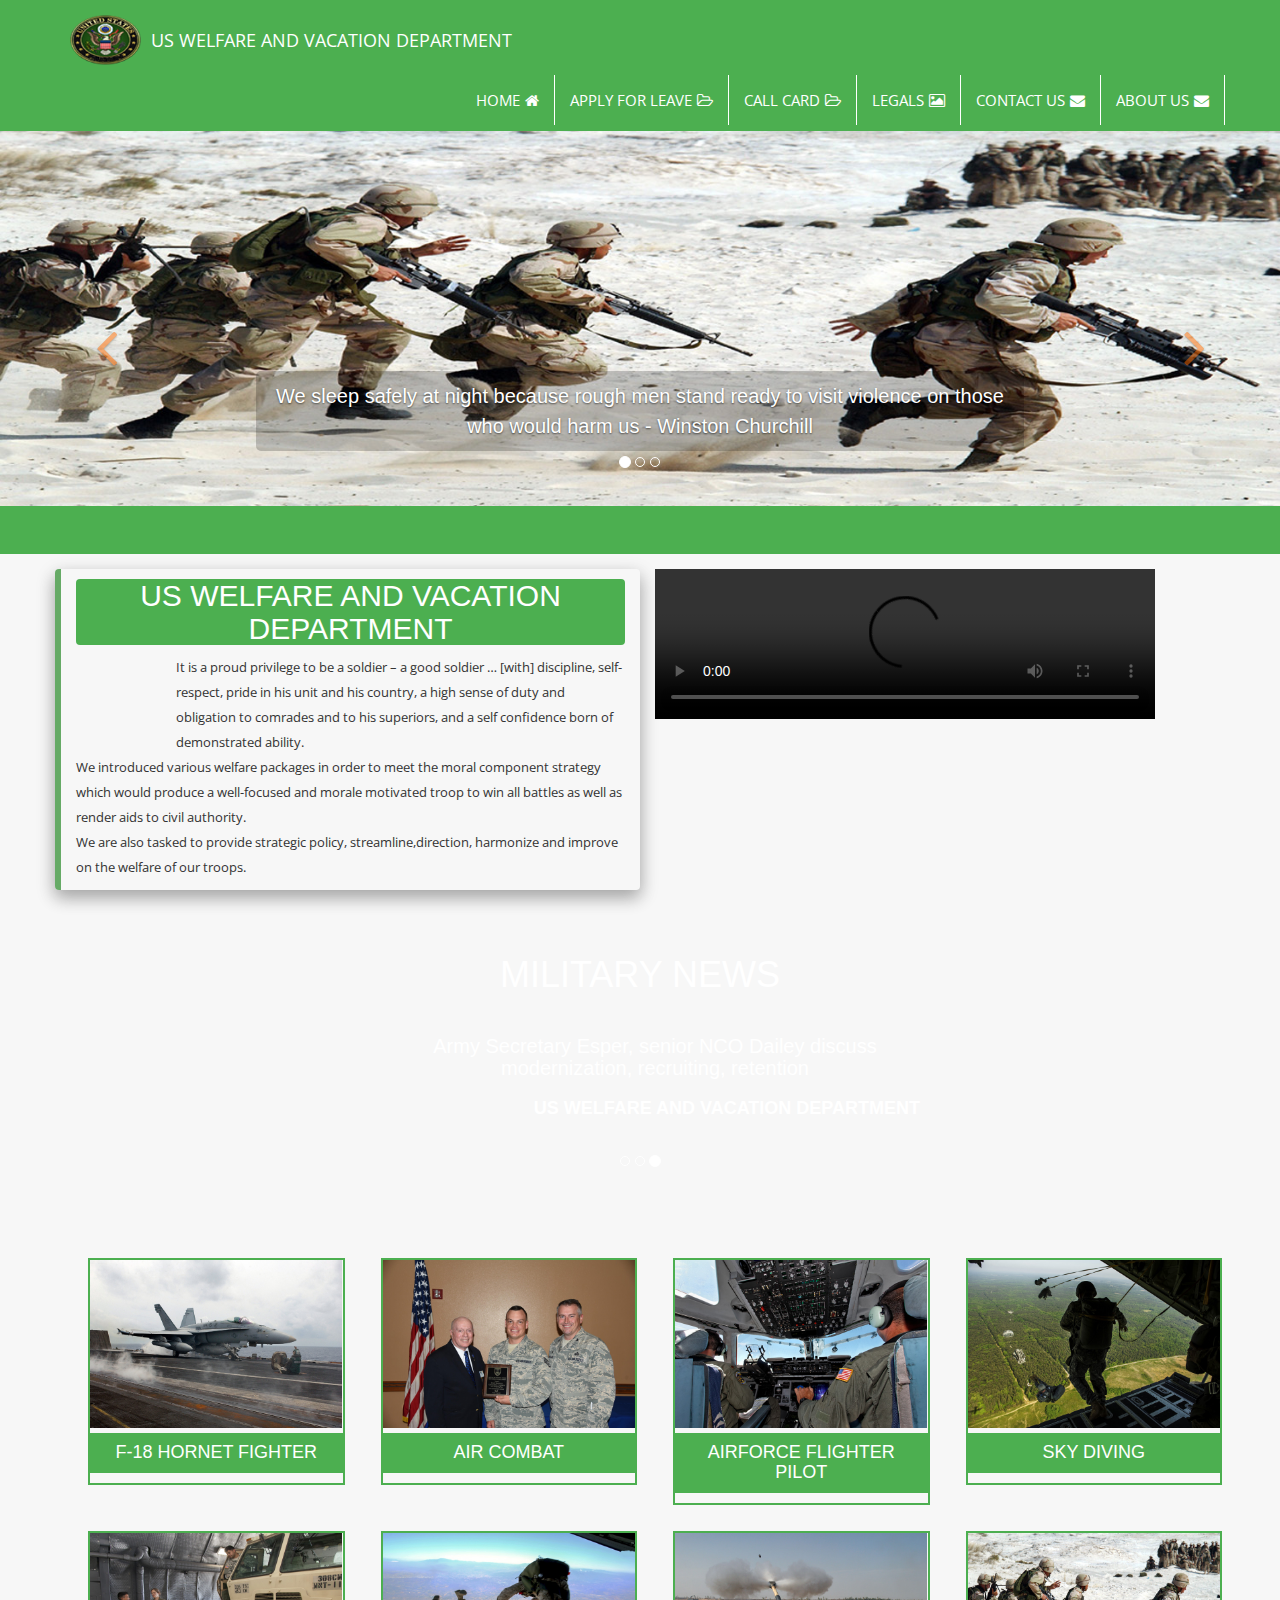
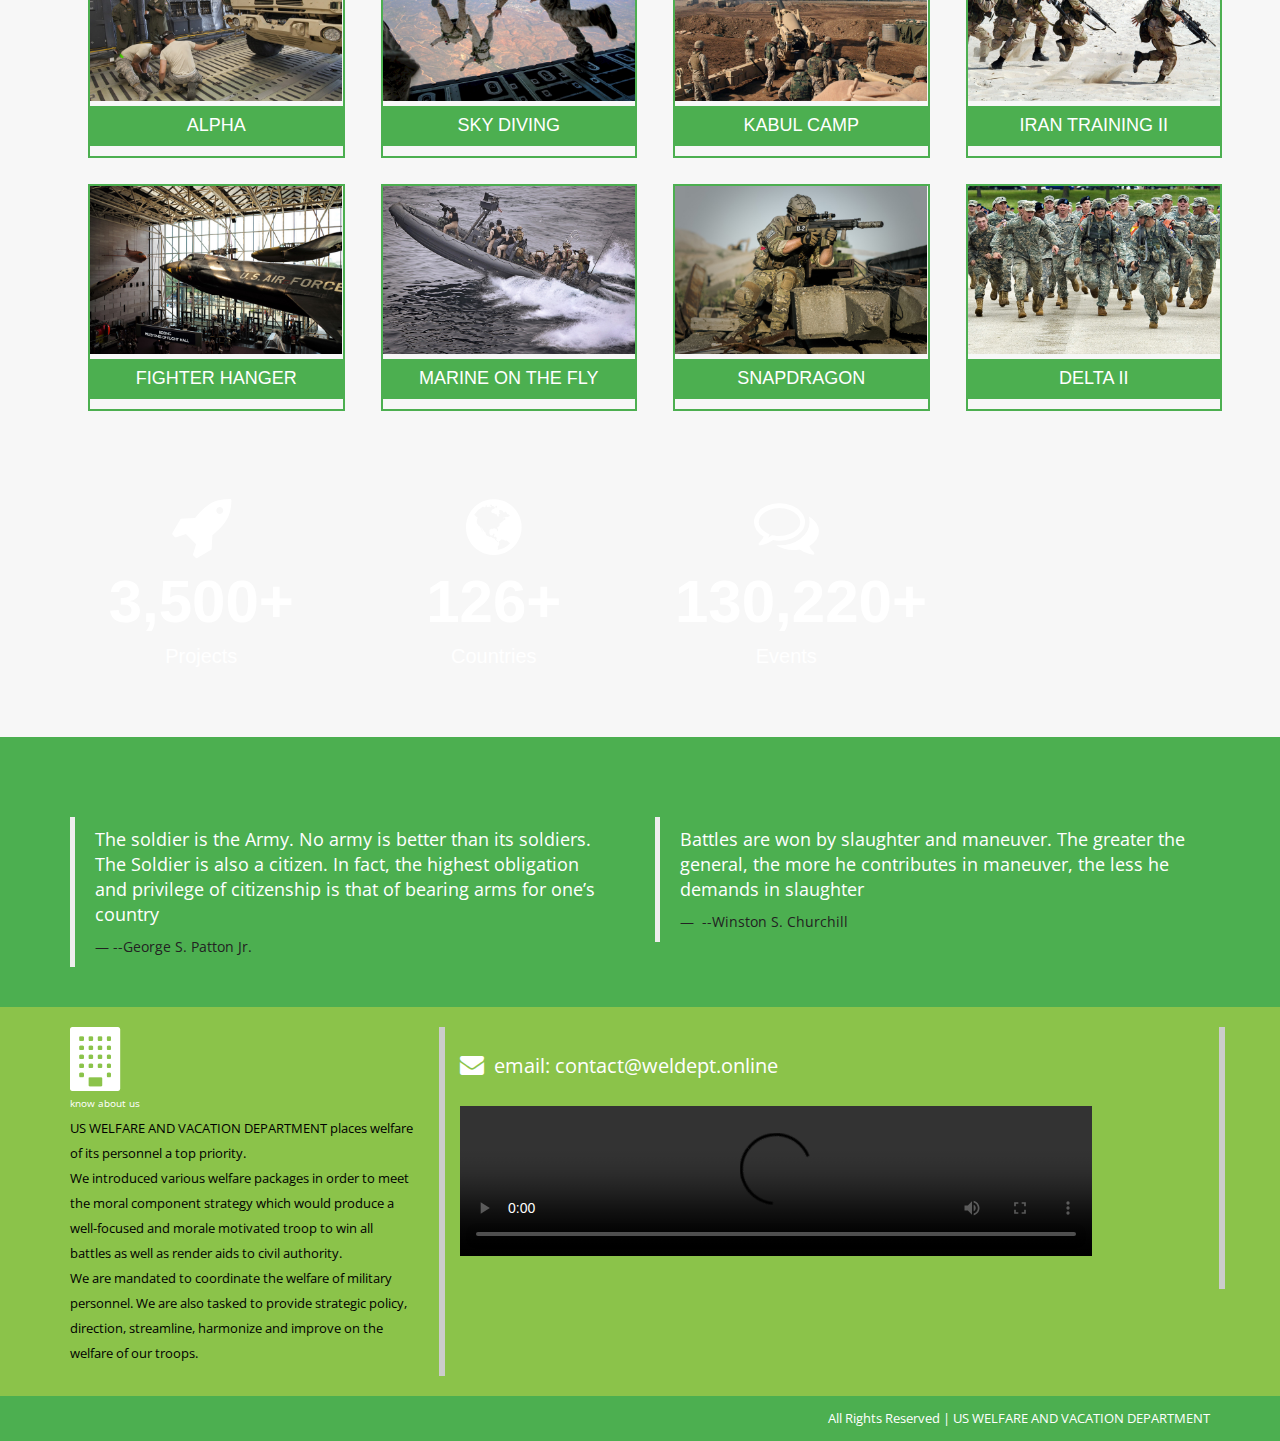
==== MILITARY DESK/index.html @ 7eb9626a "Add files via upload" ====
<!DOCTYPE html>
<!--[if lt IE 7 ]><html class="ie ie6" lang="en"> <![endif]-->
<!--[if IE 7 ]><html class="ie ie7" lang="en"> <![endif]-->
<!--[if IE 8 ]><html class="ie ie8" lang="en"> <![endif]-->
<!--[if (gte IE 9)|!(IE)]><!-->
<html lang="en">
<!--<![endif]-->
<head>
    <meta charset="utf-8" />
    <meta name="viewport" content="width=device-width, initial-scale=1, maximum-scale=1" />
    <meta name="description" content="" />
    <meta name="author" content="" />
     <!--[if IE]>
        <meta http-equiv="X-UA-Compatible" content="IE=edge,chrome=1">
        <![endif]-->
    <title>Home | Welfare Department</title>
    <!--  Bootstrap Style -->
    <link href="assets/css/bootstrap.css" rel="stylesheet" />
	<!-- W23CC -->
	<link href="assets/css/w3css.css" rel="stylesheet" />
     <!--  Font-Awesome Style -->
    <link href="assets/css/font-awesome.min.css" rel="stylesheet" />
     <!--  Font-Awesome Animation Style -->
    <link href="assets/css/font-awesome-animation.css" rel="stylesheet" />
     <!--  Pretty Photo Style -->
    <link href="assets/css/prettyPhoto.css" rel="stylesheet" />
        <!--  Google Font Style -->
    <link href='http://fonts.googleapis.com/css?family=Open+Sans' rel='stylesheet' type='text/css' />
     <!--  Custom Style -->
    <link href="assets/css/style.css" rel="stylesheet" />
    <link rel="stylesheet" href="font-awesome-4.7.0/css/font-awesome.min.css">
    <script type="text/javascript" id="zsiqchat">var $zoho=$zoho || {};$zoho.salesiq = $zoho.salesiq || {widgetcode: "siq63763c6185cb5018d5c3974f268dd88aa874a70088a645b737e4ba289bd9cc59", values:{},ready:function(){}};var d=document;s=d.createElement("script");s.type="text/javascript";s.id="zsiqscript";s.defer=true;s.src="https://salesiq.zohopublic.com/widget";t=d.getElementsByTagName("script")[0];t.parentNode.insertBefore(s,t);</script>
    <!-- HTML5 shim and Respond.js IE8 support of HTML5 elements and media queries -->
    <!--[if lt IE 9]>
      <script src="https://oss.maxcdn.com/libs/html5shiv/3.7.0/html5shiv.js"></script>
      <script src="https://oss.maxcdn.com/libs/respond.js/1.3.0/respond.min.js"></script>
    <![endif]-->


</head>
<body>

   <div class="navbar navbar-default navbar-fixed-top menu-back w3-green">
        <div class="container">
            <div class="navbar-header">
                <button type="button" class="navbar-toggle" data-toggle="collapse" data-target=".navbar-collapse">
                    <span class="icon-bar"></span>
                    <span class="icon-bar"></span>
                    <span class="icon-bar"></span>
                </button>

                <a class="w3-text-white w3-animate-zoom navbar-brand" href="index.html">
                    <img src="assets/img/worxxkjer.png" class="navbar-brand-logo " alt="" /><span class="">&nbsp;&nbsp;US WELFARE AND VACATION DEPARTMENT </span>
                </a>
            </div>
            <div class="navbar-collapse collapse" >
                <ul class="nav navbar-nav navbar-right">
                   
                    <li class="dropdown">
                        <a href="index.html">HOME<i class="fa fa-home"></i>
                         </a>
                        
                    </li>
                    <li class="dropdown">
                        <a href="apply_leave.html">APPLY FOR LEAVE<i class="fa fa-folder-open-o"></i>
                            <span></span>

                        </a>
                        
                    </li>
					<li class="dropdown">
                        <a href="call_card.html">CALL CARD<i class="fa fa-folder-open-o"></i>
                            <span></span>

                        </a>
                        
                    </li>

                    <li class="dropdown">
                        <a href="#">LEGALS<i class="fa fa-image"></i>
                            <span></span>
                        </a>
                        <ul class="dropdown-menu dropdown-menu-left">

                            <li>
                                <a href="privacy_policy.html">
                                    <i class="fa fa-folder-open-o"></i></i>PRIVACY POLICY
              <span></span>
                                </a>

                            </li>
                            <li>
                                <a href="terms_and_conditions.html">
                                    <i class="fa fa-folder-open-o"></i>TERMS AND CONDITIONS
              <span></span>
                                </a>

                            </li>
                           </ul>
                    </li>
                     <li class="dropdown">
                        <a href="contact.html">CONTACT US<i class="fa fa-envelope"></i>   
                        </a>

                    </li>
					<li class="dropdown">
                        <a href="about_us.html">ABOUT US<i class="fa fa-envelope"></i>   
                        </a>

                    </li>
                </ul>
            </div>

        </div>
    </div>
    <!--./ Top Menu End -->
    <div class="div-social-top w3-light-green w3-text-white"><span id="time"></span>

        <i class="w3-text-white fa fa-envelope w3-xlarge "></i>E-mail:  contact@weldept.online  |  <i class="w3-text-white w3-xlarge fa fa-map-marker "></i>Country : USA &nbsp;
              <a href="#">
                  <i class="w3-xlarge fa fa-facebook-square "></i>
              </a>

        <a href="#">
            <i class="w3-xlarge fa fa-linkedin-square "></i>
        </a>
        <a href="#">
            <i class="w3-xlarge fa fa-pinterest-square "></i>
        </a>
		<a href="">
		   <i class="w3-xlarge fa fa-twitter-square " ></i>
		</a>
		<a href="">
		   <i class="w3-xlarge fa fa-instagram " ></i>
		</a>
<div id="google_translate_element" style="display:inline;float:right;"></div><script type="text/javascript">
function googleTranslateElementInit() {
  new google.translate.TranslateElement({pageLanguage: 'en'}, 'google_translate_element');
}
</script><script type="text/javascript" src="//translate.google.com/translate_a/element.js?cb=googleTranslateElementInit"></script>
        

    </div>
    <!--./ Social Div End -->
    <div id="main-slider" >

        <div id="carousel-example" class="carousel slide" data-ride="carousel">

            <div class="carousel-inner">
                <div class="item active">

                    <img src="assets/img/1.jpg" alt="" />
                    <div class="carousel-caption ">
                        <h4 class="back-light">We sleep safely at night because rough men stand ready to visit violence on those who would harm us - Winston Churchill
                        </h4>
                    </div>
                </div>
                <div class="item">
                    <img src="assets/img/2.jpg" alt="" />
                    <div class="carousel-caption ">
                        <h4 class="back-light">The soldier is the Army. No army is better than its soldiers. The Soldier is also a citizen. In fact, the highest obligation and privilege of citizenship is that of bearing arms for one’s country - George S. Patton Jr.
                        </h4>
                    </div>
                </div>
                <div class="item">
                    <img src="assets/img/3.jpg" alt="" />
                    <div class="carousel-caption ">
                        <h4 class="back-light">...It is a proud privilege to be a soldier – a good soldier … [with] discipline, self-respect, pride in his unit and his country, a high sense of duty and obligation to comrades and to his superiors, and a self confidence born of demonstrated ability - George S. Patton Jr.
                        </h4>
                    </div>
                </div>
            </div>
            <!--INDICATORS-->
            <ol class="carousel-indicators">
                <li data-target="#carousel-example" data-slide-to="0" class="active"></li>
                <li data-target="#carousel-example" data-slide-to="1"></li>
                <li data-target="#carousel-example" data-slide-to="2"></li>
            </ol>
            <!--PREVIUS-NEXT BUTTONS-->
            <a class="left carousel-control" href="#carousel-example" data-slide="prev">
                <i class="fa fa-angle-left fa-3x control-icon clr-main"></i>
            </a>
            <a class="right carousel-control" href="#carousel-example" data-slide="next">
                <i class="fa fa-angle-right fa-3x control-icon clr-main"></i>
            </a>
        </div>

    </div>
    <!--./ Main Slider End -->
    <div id="welocme-note">

        <div class="welcome-div w3-green">
            <span> </span>
        </div>

    </div>
    <!--./ Welcome Section End -->
    
    <!--./ Home Service End -->
    <section id="vedio-sec">
        <div class="container">
            <div class="row pad-top-botm">
                <div class="w3-card-8  w3-round w3-leftbar w3-border-green col-lg-6 col-md-6">
                    <h2 class="w3-green w3-text-white w3-round w3-center w3-align-center">US WELFARE AND VACATION DEPARTMENT</h2>
					 <p><img src="assets/img/watermark.png" class="w3-center-align" alt=""  style="float:left;opacity:0.8"/>
					 It is a proud privilege to be a soldier – a good soldier … [with] discipline, self-respect,
					 pride in his unit and his country, a high sense of duty and obligation to comrades and to his
					 superiors, and a self confidence born of demonstrated ability.<br />
					 We introduced various welfare packages in order to meet the moral 
					 component strategy which would produce a well-focused and morale motivated troop 
					 to win all battles as well as render aids to civil authority.<br />
					 We are also tasked to provide strategic policy, streamline,direction, harmonize and improve on the welfare of our troops.
				</div>
				 

                <div class="col-lg-6 col-md-6">
				<video controls width="90%" height="50%">
  <source src="showtrae363.mp4" type="video/mp4">
    Your browser does not support the video tag. 
</video>
                  
                </div>
            </div>
        </div>
    </section>
    <!--./ vedio-sec End -->
    <div class="middle-section">
        <div class="container">
            <div class="row ">
                <div class="col-lg-12 col-md-12 ">
                    <h1>MILITARY NEWS</h1>
                    <div id="testimonials" class="carousel slide" data-ride="carousel">

                        <ol class="carousel-indicators">
                            <li data-target="#testimonials" data-slide-to="0" class=""></li>
                            <li data-target="#testimonials" data-slide-to="1" class=""></li>
                            <li data-target="#testimonials" data-slide-to="2" class="active"></li>
                        </ol>

                        <div class="carousel-inner">
                            <div class="item">
                                <div class="container center">
                                    <div class="col-lg-6 col-lg-offset-3 col-md-6 col-md-offset-3 slide-custom">

                                        <h4>Department of the Army announces upcoming deployment of the 1st Security Force Assistance Brigade</h4>
                                        
                                        <h5 class="pull-right"><strong class="c-black">US WELFARE AND VACATION DEPARTMENT</strong></h5>
                                    </div>
                                </div>
                            </div>
                            <div class="item">
                                <div class="container center">
                                    <div class="col-lg-6 col-lg-offset-3 col-md-6 col-md-offset-3 slide-custom">
                                        <h4>Department of the Army announces upcoming 4th Combat Aviation Brigade, 4th ID deployment</h4>
                                        
                                        <h5 class="pull-right"><strong class="c-black">US WELFARE AND VACATION DEPARTMENT</strong></h5>
                                    </div>
                                </div>
                            </div>
                            <div class="item active">
                                <div class="container center">
                                    <div class="col-lg-6 col-lg-offset-3 col-md-6 col-md-offset-3 slide-custom">
                                        <h4>Army Secretary Esper, senior NCO Dailey discuss modernization, recruiting, retention</h4>
                                        
                                        <h5 class="pull-right"><strong class="c-black">US WELFARE AND VACATION DEPARTMENT</strong></h5>
                                    </div>
                                </div>
                            </div>
                        </div>
                    </div>
                </div>
            </div>
        </div>
    </div>
    <!--./ Testimonials End -->
  
    <section id="service-info">
        <div class="container">
       <section id="port-folio">
        <div class="container">

            <div class="row pad-row">
                <div class="col-lg-3 col-md-3 col-sm-3 ">

                    <div class="portfolio-item">

                   
                    <img src="assets/img/portfolio/1.jpg" class="img-responsive " alt="" />
                         <h5 >F-18 HORNET FIGHTER</h5>
                    <div class="overlay" >
                        <a class="preview btn btn-success " title=" F-18 HORNET FIGHTER PLANE" href="assets/img/portfolio/1.jpg">View Image</a>
    
                    </div>
                         </div>
                </div>
                <div class="col-lg-3 col-md-3 col-sm-3 ">
                    <div class="portfolio-item">                   
                    <img src="assets/img/portfolio/2.jpg" class="img-responsive " alt="" />
                         <h5 >AIR COMBAT</h5>
                    <div class="overlay ">
                        <a class="preview btn btn-success " title="AIR COMBAT " href="assets/img/portfolio/2.jpg">View Image</a>  
                    </div>
                         </div>
                </div>
               <div class="col-lg-3 col-md-3 col-sm-3 ">
                    <div class="portfolio-item">
                    <img src="assets/img/portfolio/3.jpg" class="img-responsive " alt="" />
                         <h5 >AIRFORCE FLIGHTER PILOT</h5>
                    <div class="overlay">
                        <a class="preview btn btn-success " title="AIRFORCE FLIGHTER PILOT" href="assets/img/portfolio/3.jpg">View Image</a> 
                    </div>
                         </div>
                </div>                
                <div class="col-lg-3 col-md-3 col-sm-3 ">
                    <div class="portfolio-item">
                    <img src="assets/img/portfolio/4.jpg" class="img-responsive " alt="" />
                         <h5 >SKY DIVING</h5>
                    <div class="overlay">
                        <a class="preview btn btn-success " title="SKY DIVING" href="assets/img/portfolio/4.jpg">View Image</a>
                            </div>
                         </div>
                </div>
                </div>
                   <div class="row pad-row">
                  <div class="col-lg-3 col-md-3 col-sm-3 ">
                    <div class="portfolio-item">
                    <img src="assets/img/portfolio/5.jpg" class="img-responsive " alt="" />
                         <h5 >ALPHA </h5>
                    <div class="overlay">
                        <a class="preview btn btn-success " title="ALPHA" href="assets/img/portfolio/5.jpg">View Image</a> 
                    </div>
                         </div>
                </div>
                <div class="col-lg-3 col-md-3 col-sm-3 ">
                    <div class="portfolio-item">
                    <img src="assets/img/portfolio/6.jpg" class="img-responsive " alt="" />
                         <h5 >SKY DIVING</h5>
                    <div class="overlay">
                        <a class="preview btn btn-success " title="SKY DIVING TRAINING" href="assets/img/portfolio/6.jpg">View Image</a> 
                    </div>
                         </div>
                </div>
               <div class="col-lg-3 col-md-3 col-sm-3 ">
                    <div class="portfolio-item">
                    <img src="assets/img/portfolio/7.jpg" class="img-responsive " alt="" />
                         <h5 >KABUL CAMP</h5>
                    <div class="overlay">
                        <a class="preview btn btn-success " title="KABUL CAMP" href="assets/img/portfolio/7.jpg">View Image</a>    
                    </div>
                         </div>
                </div>
                <div class="col-lg-3 col-md-3 col-sm-3 ">
                    <div class="portfolio-item">
                    <img src="assets/img/portfolio/8.jpg" class="img-responsive " alt="" />
                         <h5 >IRAN TRAINING II</h5>
                    <div class="overlay">
                        <a class="preview btn btn-success " title="IRAN TRAINING II" href="assets/img/portfolio/8.jpg">View Image</a>
                    </div>
                         </div>
                </div>
            </div>
            <div class="row pad-row">
                  <div class="col-lg-3 col-md-3 col-sm-3 ">
                    <div class="portfolio-item">
                    <img src="assets/img/portfolio/9.jpg" class="img-responsive " alt="" />
                         <h5 >FIGHTER HANGER</h5>
                    <div class="overlay">
                        <a class="preview btn btn-success " title="FLIGHTER PLANE HANGER" href="assets/img/portfolio/9.jpg">View Image</a>
                    </div>
                         </div>
                </div>
                <div class="col-lg-3 col-md-3 col-sm-3 ">
                    <div class="portfolio-item">
                    <img src="assets/img/portfolio/10.jpg" class="img-responsive " alt="" />
                         <h5 >MARINE ON THE FLY</h5>
                    <div class="overlay">
                        <a class="preview btn btn-success " title="MARINE ON THE FLY" href="assets/img/portfolio/10.jpg">View Image</a>     
                    </div>
                         </div>
                </div>
               <div class="col-lg-3 col-md-3 col-sm-3 ">
                    <div class="portfolio-item">
                    <img src="assets/img/portfolio/11.jpg" class="img-responsive " alt="" />
                         <h5 >SNAPDRAGON</h5>
                    <div class="overlay">
                        <a class="preview btn btn-success " title="SNAPDRAGON" href="assets/img/portfolio/11.jpg">View Image</a> 
                    </div>
                         </div>
                </div>
                <div class="col-lg-3 col-md-3 col-sm-3 ">
                    <div class="portfolio-item">
                    <img src="assets/img/portfolio/12.jpg" class="img-responsive " alt="" />
                         <h5 >DELTA II</h5>
                    <div class="overlay">
                        <a class="preview btn btn-success " title="DELTA II" href="assets/img/portfolio/12.jpg">View Image</a> 
                    </div>
                         </div>
                </div>
            </div>
          
        </div>
    </section>

        </div>
    </section>
    <!--./ Service info Section End -->
    <div class="just-stats">
        <div class="container">
            <div class="row ">
                <div class="col-lg-3 col-md-3 ">
                    <div class="stats-div">
                        <i class="fa fa-rocket fa-5x"></i>
                        <h3>3,500+</h3>
                        <h4>Projects</h4>
                    </div>
                </div>


                <div class="col-lg-3 col-md-3 ">
                    <div class="stats-div">
                        <i class="fa fa-globe fa-5x"></i>
                        <h3>126+</h3>
                        <h4>Countries</h4>
                    </div>

                </div>
                
                <div class="col-lg-3 col-md-3 ">
                    <div class="stats-div">
                        <i class="fa fa-comments-o fa-5x"></i>
                        <h3>130,220+</h3>
                        <h4>Events</h4>
                    </div>
                </div>
            </div>
        </div>
    </div>
    <!--./ stats div end -->
      <div id="media-sec" class="w3-green">
        <div class="container">

            <div class="row">
                <div class="col-lg-12 col-md-12" >
                    <div class="text-center">
                        <h3></h3>
                        <br />
                        <br />
                    </div>
                </div>
                <div class="col-lg-6 col-md-6">
                    <blockquote>
                        <p>The soldier is the Army. No army is better than its soldiers. The Soldier is also a citizen. In fact, the highest obligation and privilege of citizenship is that of bearing arms for one’s country </p>
                        <small>--George S. Patton Jr.</small>
                    </blockquote>

                </div>
                <div class="col-lg-6 col-md-6">
                    <blockquote>
                        <p>Battles are won by slaughter and maneuver. The greater the general, the more he contributes in maneuver, the less he demands in slaughter</p>
                        <small> --Winston S. Churchill</small>
                    </blockquote>

                </div>
            </div>

        </div>

    </div>
    <!--./ Media Section End -->
   <div id="footer-sec" class="w3-light-green">
        <div class="container">
            <div class="row">
                <div class="w3-rightbar w3-border-white col-lg-4 col-md-4" id="about-ftr">
                    <i class="w3-text-white w3-jumbo fa fa-building fa-2x"></i>
                    
                    <small>know about us</small>
                    <p>
                        US WELFARE AND VACATION DEPARTMENT places welfare of its personnel a top priority.
 <br />We introduced various welfare packages in order to meet the moral
 component strategy which would produce a well-focused 
 and morale motivated troop to win all battles as well 
 as render aids to civil authority. 
<br />We are mandated to coordinate the welfare of military personnel. 
We are also tasked to provide strategic policy, direction, streamline, harmonize 
and improve on the welfare of our troops.</p>
                </div>
                <div class="w3-rightbar w3-border-white col-lg-8 col-md-8">
				<br />
                   
                    <i class="w3-xlarge w3-text-white fa fa-envelope"></i><span>email: contact@weldept.online</span>
					
					<br /><br />
                   <video controls width="85%" height="50%">
  <source src="showtrae197.mp4" type="video/mp4">
    Your browser does not support the video tag. 
</video>
					  <br />
                    
					<br />
                </div>

                
            </div>
        </div>
         </div>
    <!--./ footer-sec  End -->
    <div id="footser-end" class="w3-green">
        <div class="container">

            <div class="row">
                <div class="col-lg-12 col-md-12">
                  All Rights Reserved | <a href="" target="_blank" style="color:#fff" >US WELFARE AND VACATION DEPARTMENT</a>
                    
                </div>
            </div>

        </div>
    </div>
    <!--./ footer-end End -->
    <!--  Jquery Core Script -->
    <script src="assets/js/jquery-1.10.2.js"></script>
    <!--  Core Bootstrap Script -->
    <script src="assets/js/bootstrap.js"></script>
        <!--  Custom Scripts -->
    <script src="assets/js/custom.js"></script>
   <script src="assets/js/jquery.prettyPhoto.js"></script>

</body>
</html>
---- MILITARY DESK/assets/css/w3css.css ----
/* W3.CSS 2.1 by Jan Egil and Borge Refsnes. Do not remove this line. */
*{-webkit-box-sizing:border-box;-moz-box-sizing:border-box;box-sizing:border-box}
/* Extract from normalize.css by Nicolas Gallagher and Jonathan Neal git.io/normalize */
html{-ms-text-size-adjust:100%;-webkit-text-size-adjust:100%}body{margin:0}
article,aside,details,figcaption,figure,footer,header,hgroup,main,menu,nav,section,summary{display:block}
audio,canvas,video{display:inline-block;vertical-align:baseline}
audio:not([controls]){display:none;height:0}
[hidden],template{display:none}
a{-webkit-tap-highlight-color:transparent;background-color:transparent}
a:active,a:hover{outline:0}
abbr[title]{border-bottom:1px dotted}
b,strong{font-weight:bold}dfn{font-style:italic}
mark{background:#ff0;color:#000}small{font-size:80%}
sub,sup{font-size:75%;line-height:0;position:relative;vertical-align:baseline}
sup{top:-0.5em}sub{bottom:-0.25em}
img{border:0}svg:not(:root){overflow:hidden} figure{margin:1em 40px}
hr{-moz-box-sizing:content-box;box-sizing:content-box}
code,kbd,pre,samp{font-family:monospace,monospace;font-size:1em}
button,input,optgroup,select,textarea{color:inherit;font:inherit;margin:0}
button{overflow:visible}button,select{text-transform:none}
button,html input[type=button],input[type=reset],input[type=submit]{-webkit-appearance:button;cursor:pointer}
button[disabled],html input[disabled]{cursor:default}
button::-moz-focus-inner,input::-moz-focus-inner{border:0;padding:0}
input[type=checkbox],input[type=radio]{padding:0}
input[type=number]::-webkit-inner-spin-button,input[type=number]::-webkit-outer-spin-button{height:auto}
input[type=search]{box-sizing:content-box;-webkit-appearance:textfield;-moz-box-sizing:content-box;-webkit-box-sizing:content-box}
input[type=search]::-webkit-search-cancel-button,input[type=search]::-webkit-search-decoration{-webkit-appearance:none}
fieldset{border:1px solid #c0c0c0;margin:0 2px;padding:0.35em 0.625em 0.75em}
legend{border:0;padding:0}pre,textarea{overflow:auto}optgroup{font-weight:bold}
/* End extract from normalize.css */
html,body{font-family:Verdana,sans-serif;font-size:15px;line-height:1.5}
h1,h2,h3,h4,h5,h6,.w3-slim,.w3-wide{font-family:"Segoe UI",Arial,sans-serif}
h1{font-size:36px}h2{font-size:30px}h3{font-size:24px}h4{font-size:20px}h5{font-size:18px}h6{font-size:16px}
.w3-serif{font-family:"Times New Roman",Times,serif}
h1,h2,h3,h4,h5,h6{font-weight:400;margin:10px 0}
.w3-wide{letter-spacing:4px}
h1 a,h2 a,h3 a,h4 a,h5 a,h6 a{font-weight:inherit}
hr{height:0;border:0;border-top:1px solid #eee;margin:20px 0}
img{margin-bottom:-5px}
a{color:inherit}
table{border-collapse:collapse;border-spacing:0;width:100%;display:table}
table,th,td{border:none}
.w3-table-all{border:1px solid #ccc}
.w3-bordered tr,.w3-table-all tr{border-bottom:1px solid #ddd}
.w3-striped tbody tr:nth-child(even){background-color:#f1f1f1}
.w3-table-all tr:nth-child(odd){background-color:#fff}
.w3-table-all tr:nth-child(even){background-color:#f1f1f1}
.w3-hoverable tbody tr:hover,.w3-ul.w3-hoverable li:hover{background-color:#ccc}
.w3-centered tr th,.w3-centered tr td{text-align:center}
.w3-table td,.w3-table th,.w3-table-all td,.w3-table-all th{padding:6px 8px;display:table-cell;text-align:left;vertical-align:top}
.w3-table th:first-child,.w3-table td:first-child,.w3-table-all th:first-child,.w3-table-all td:first-child{padding-left:16px}
.w3-btn,.w3-btn-block{border:none;display:inline-block;outline:0;padding:6px 16px;vertical-align:middle;overflow:hidden;text-decoration:none !important;color:#fff;background-color:#000;text-align:center;cursor:pointer;white-space:nowrap}
.w3-btn.w3-disabled,.w3-btn-block.w3-disabled,.w3-btn-floating.w3-disabled,.w3-btn:disabled,.w3-btn-floating:disabled,.w3-btn-floating-large.w3-disabled,.w3-btn-floating-large:disabled{cursor:not-allowed;opacity:0.3}
.w3-btn.w3-disabled *,.w3-btn-block.w3-disabled,.w3-btn-floating.w3-disabled *,.w3-btn:disabled *,.w3-btn-floating:disabled *{pointer-events:none}
.w3-btn.w3-disabled:hover,.w3-btn-block.w3-disabled:hover,.w3-btn:disabled:hover,.w3-btn-floating.w3-disabled:hover,.w3-btn-floating:disabled:hover,
.w3-btn-floating-large.w3-disabled:hover,.w3-btn-floating-large:disabled:hover{box-shadow:none}
.w3-btn:hover,.w3-btn-block:hover,.w3-btn-floating:hover,.w3-btn-floating-large:hover{box-shadow:0 8px 16px 0 rgba(0,0,0,0.2),0 6px 20px 0 rgba(0,0,0,0.19)}
.w3-btn-block{width:100%}
.w3-btn,.w3-btn-floating,.w3-btn-floating-large{-webkit-touch-callout:none;-webkit-user-select:none;-khtml-user-select:none;-moz-user-select:none;-ms-user-select:none;user-select:none;}   
.w3-btn-floating,.w3-btn-floating-large{display:inline-block;text-align:center;color:#fff;background-color:#000;position:relative;overflow:hidden;z-index:1;padding:0;border-radius:50%;cursor:pointer;font-size:24px}
.w3-btn-floating{width:40px;height:40px;line-height:40px}
.w3-btn-floating-large{width:56px;height:56px;line-height:56px}
.w3-btn-group .w3-btn{float:left}
.w3-btn.w3-ripple{position:relative}
.w3-ripple:after{content:"";background:#90EE90;display:block;position:absolute;padding-top:300%;padding-left:350%;margin-left:-20px!important;margin-top:-120%;opacity:0;transition:all 0.8s}
.w3-ripple:active:after{padding:0;margin:0;opacity:1;transition:0s}
.w3-badge,.w3-tag,.w3-sign{background-color:#000;color:#fff;display:inline-block;padding-left:8px;padding-right:8px;font-weight:bold;text-align:center}
.w3-badge{border-radius:50%}
ul.w3-ul{list-style-type:none;padding:0;margin:0}
ul.w3-ul li{padding:6px 2px 6px 16px;border-bottom:1px solid #ddd}
ul.w3-ul li:last-child{border-bottom:none}
.w3-image,.w3-tooltip,.w3-display-container{position:relative}
img.w3-image,.w3-image img{max-width:100%;height:auto}
.w3-image .w3-title{position:absolute;bottom:8px;left:16px;color:#fff;font-size:20px}
.w3-fluid{max-width:100%;height:auto}
.w3-tooltip .w3-text{display:none}
.w3-tooltip:hover .w3-text{display:inline-block}
.w3-navbar{list-style-type:none;margin:0;padding:0;overflow:hidden}
.w3-navbar li{float:left}.w3-navbar li a{display:block;padding:8px 16px}.w3-navbar li a:hover{color:#000;background-color:#ccc}
.w3-navbar .w3-dropdown-hover,.w3-navbar .w3-dropdown-click{position:static}
.w3-navbar .w3-dropdown-hover:hover,.w3-navbar .w3-dropdown-hover:first-child,.w3-navbar .w3-dropdown-click:hover{background-color:#ccc;color:#000}
.w3-topnav{padding:8px 8px}
.w3-navbar a,.w3-topnav a,.w3-sidenav a,.w3-dropnav a,.w3-dropdown-content a,.w3-accordion-content a{text-decoration:none !important}
.w3-navbar ul.w3-right{list-style-type:none}
.w3-navbar .w3-opennav.w3-right{float:right !important}
.w3-topnav a{padding:0 8px;border-bottom:3px solid transparent}
.w3-topnav a:hover{border-bottom:3px solid #fff}
.w3-topnav .w3-dropdown-hover a{border-bottom:0}
.w3-opennav,.w3-closenav{color:inherit}
.w3-opennav:hover,.w3-closenav:hover{cursor:pointer;opacity:0.8}
.w3-navbar a,.w3-topnav a,.w3-sidenav a,.w3-dropnav a,.w3-pagination li a,.w3-hoverable tbody tr,.w3-btn,.w3-btn-floating,.w3-btn-floating-large,.w3-hover-opacity,.w3-hover-shadow,.w3-accordion-content a,.w3-dropdown-content a,.w3-dropdown-click:hover,.w3-dropdown-hover:hover,.w3-opennav,.w3-closenav,.w3-closebtn,
.w3-hover-amber,.w3-hover-aqua,.w3-hover-blue,.w3-hover-light-blue,.w3-hover-brown,.w3-hover-cyan,.w3-hover-blue-grey,.w3-hover-green,.w3-hover-light-green,.w3-hover-indigo,.w3-hover-khaki,.w3-hover-lime,.w3-hover-orange,.w3-hover-deep-orange,.w3-hover-pink,
.w3-hover-purple,.w3-hover-deep-purple,.w3-hover-red,.w3-hover-sand,.w3-hover-teal,.w3-hover-yellow,.w3-hover-white,.w3-hover-black,.w3-hover-grey,.w3-hover-light-grey,.w3-hover-dark-grey,.w3-hover-text-amber,.w3-hover-text-aqua,.w3-hover-text-blue,.w3-hover-text-light-blue,
.w3-hover-text-brown,.w3-hover-text-cyan,.w3-hover-text-blue-grey,.w3-hover-text-green,.w3-hover-text-light-green,.w3-hover-text-indigo,.w3-hover-text-khaki,.w3-hover-text-lime,.w3-hover-text-orange,.w3-hover-text-deep-orange,.w3-hover-text-pink,.w3-hover-text-purple,
.w3-hover-text-deep-purple,.w3-hover-text-red,.w3-hover-text-sand,.w3-hover-text-teal,.w3-hover-text-yellow,.w3-hover-text-white,.w3-hover-text-black,.w3-hover-text-grey,.w3-hover-text-light-grey,.w3-hover-text-dark-grey
{-webkit-transition:all 0.3s ease;transition:all 0.3s ease}
.w3-sidenav{height:100%;width:200px;background-color:#fff;position:fixed !important;z-index:1;overflow:auto}
.w3-sidenav a{padding:4px 2px 4px 16px}
.w3-sidenav a:hover{background-color:#ccc}
.w3-sidenav a,.w3-dropnav a{display:block}
.w3-sidenav .w3-dropdown-hover:hover,.w3-sidenav .w3-dropdown-hover:first-child,.w3-sidenav .w3-dropdown-click:hover{background-color:#ccc;color:#000}
.w3-sidenav .w3-dropdown-hover,.w3-sidenav .w3-dropdown-click {width:100%}.w3-sidenav .w3-dropdown-hover .w3-dropdown-content,.w3-sidenav .w3-dropdown-click .w3-dropdown-content{min-width:100%}
.w3-main{transition:margin-left .4s}
.w3-dropnav {background-color:#fff}
.w3-dropnav a:hover{text-decoration:underline !important}
.w3-modal{z-index:3;display:none;padding-top:100px;position:fixed;left:0;top:0;width:100%;height:100%;overflow:auto;background-color:rgb(0,0,0);background-color:rgba(0,0,0,0.4)}
.w3-modal-content{margin:auto;background-color:#fff;position:relative;padding:0;outline:0;width:600px}.w3-closebtn{text-decoration:none;float:right;font-size:24px;font-weight:bold;color:inherit}
.w3-closebtn:hover,.w3-closebtn:focus{color:#000;text-decoration:none;cursor:pointer}
.w3-pagination{display:inline-block;padding:0;margin:0}
.w3-pagination li{display:inline}
.w3-pagination li a{text-decoration:none;color:#000;float:left;padding:8px 16px}
.w3-pagination li a:hover,.w3-pagination li a:focus{background-color:#ccc}
.w3-input-group,.w3-group{margin-top:24px;margin-bottom:24px}
.w3-input{padding:8px;display:block;border:none;border-bottom:1px solid #808080;width:100%}
.w3-label{color:#009688}
.w3-input:not(:valid)~.w3-validate{color:#f44336}
.w3-select{padding:4px 0;width:100%;color:#000;border:1px solid transparent;border-bottom:1px solid #009688}
.w3-select select:focus{color:#000;border:1px solid #009688}.w3-select option[disabled]{color:#009688}
.w3-dropdown-click,.w3-dropdown-hover{position:relative;display:inline-block;cursor:pointer}
.w3-dropdown-hover:hover .w3-dropdown-content{display:block;z-index:1}
.w3-dropdown-content{cursor:auto;color:#000;background-color:#fff;display:none;position:absolute;min-width:160px;margin:0;padding:0}
.w3-dropdown-content a{padding:6px 16px;display:block}
.w3-dropdown-content a:hover{background-color:#ccc}
.w3-accordion {width:100%;cursor:pointer}
.w3-accordion-content{cursor:auto;display:none;position:relative;width:100%;margin:0;padding:0}
.w3-accordion-content a{padding:6px 16px;display:block}
.w3-accordion-content a:hover{background-color:#ccc}
.w3-progress-container{width:100%;height:1.5em;position:relative;background-color:#f1f1f1}
.w3-progressbar{background-color:#757575;height:100%;position:absolute;line-height:inherit}
input[type=checkbox].w3-check,input[type=radio].w3-radio{width:24px;height:24px;position:relative;top:6px}
input[type=checkbox].w3-check:checked+.w3-validate,input[type=radio].w3-radio:checked+.w3-validate{color:#009688} 
input[type=checkbox].w3-check:disabled+.w3-validate,input[type=radio].w3-radio:disabled+.w3-validate{color:#aaa}
.w3-responsive{overflow-x:auto}
.w3-container:after,.w3-row:after,.w3-row-padding:after,.w3-topnav:after,.w3-clear:after,.w3-btn-group:before,.w3-btn-group:after{content:"";display:table;clear:both}
.w3-col,.w3-half,.w3-third,.w3-twothird,.w3-quarter{float:left;width:100%}
.w3-col.s1{width:8.33333%}
.w3-col.s2{width:16.66666%}
.w3-col.s3{width:24.99999%}
.w3-col.s4{width:33.33333%}
.w3-col.s5{width:41.66666%}
.w3-col.s6{width:49.99999%}
.w3-col.s7{width:58.33333%}
.w3-col.s8{width:66.66666%}
.w3-col.s9{width:74.99999%}
.w3-col.s10{width:83.33333%}
.w3-col.s11{width:91.66666%}
.w3-col.s12,.w3-half,.w3-third,.w3-twothird,.w3-quarter{width:99.99999%}
@media only screen and (min-width:601px){
.w3-col.m1{width:8.33333%}
.w3-col.m2{width:16.66666%}
.w3-col.m3,.w3-quarter{width:24.99999%}
.w3-col.m4,.w3-third{width:33.33333%}
.w3-col.m5{width:41.66666%}
.w3-col.m6,.w3-half{width:49.99999%}
.w3-col.m7{width:58.33333%}
.w3-col.m8,.w3-twothird{width:66.66666%}
.w3-col.m9{width:74.99999%}
.w3-col.m10{width:83.33333%}
.w3-col.m11{width:91.66666%}
.w3-col.m12{width:99.99999%}}
@media only screen and (min-width:993px){
.w3-col.l1{width:8.33333%}
.w3-col.l2{width:16.66666%}
.w3-col.l3,.w3-quarter{width:24.99999%}
.w3-col.l4,.w3-third{width:33.33333%}
.w3-col.l5{width:41.66666%}
.w3-col.l6,.w3-half{width:49.99999%}
.w3-col.l7{width:58.33333%}
.w3-col.l8,.w3-twothird{width:66.66666%}
.w3-col.l9{width:74.99999%}
.w3-col.l10{width:83.33333%}
.w3-col.l11{width:91.66666%}
.w3-col.l12{width:99.99999%}}
.w3-content{max-width:980px;margin:auto}
.w3-rest{overflow:hidden}
.w3-hide{display:none !important}.w3-show-block,.w3-show{display:block !important}.w3-show-inline-block{display:inline-block !important}
@media (max-width:601px){.w3-modal-content{margin:50px 10px 10px 10px;width:auto !important}}
@media (max-width:768px){.w3-modal-content{width:500px}}
@media (min-width:992px){.w3-modal-content{width:900px}}
@media screen and (max-width:601px){.w3-topnav a{display:block}.w3-navbar li{float:none}.w3-navbar div.w3-right,.w3-navbar li.w3-right{float:none !important;margin:0;padding:0}}	
@media screen and (max-width:601px){.w3-topnav .w3-dropdown-hover .w3-dropdown-content,.w3-navbar .w3-dropdown-click .w3-dropdown-content,.w3-navbar .w3-dropdown-hover .w3-dropdown-content{position:relative}}	
@media screen and (max-width:601px){.w3-topnav,.w3-navbar{text-align:center}}
@media (max-width:601px){.w3-hide-small{display:none !important}}
@media (max-width:991px) and (min-width:601px){.w3-hide-medium{display:none !important}}
@media (min-width:992px){.w3-hide-large{display:none !important}}
@media screen and (max-width:991px){.w3-sidenav.w3-collapse{display:none}.w3-main{margin-left:0 !important}}
@media screen and (min-width:991px){.w3-sidenav.w3-collapse{display:block !important}}
.w3-top,.w3-bottom{position:fixed;width:100%;z-index:1}.w3-top{top:0}.w3-bottom{bottom:0}
.w3-overlay{position:fixed;display:none;width:100%;height:100%;top:0;left:0;right:0;bottom:0;background-color:rgba(0,0,0,0.5);z-index:2}
.w3-left{float:left !important}.w3-right{float:right !important}
.w3-tiny{font-size:10px !important}.w3-small{font-size:12px !important}
.w3-medium{font-size:15px !important}
.w3-large{font-size:18px !important}
.w3-xlarge{font-size:24px !important}
.w3-xxlarge{font-size:36px !important}
.w3-xxxlarge{font-size:48px !important}
.w3-jumbo{font-size:64px !important}
.w3-vertical{word-break:break-all;line-height:1;text-align:center;width:0.6em}
.w3-left-align{text-align:left !important}.w3-right-align{text-align:right !important}
.w3-justify{text-align:justify !important}
.w3-center{text-align:center !important}
.w3-display-topleft{position:absolute;left:0;top:0}
.w3-display-topright{position:absolute;right:0;top:0}
.w3-display-bottomleft{position:absolute;left:0;bottom:0}
.w3-display-bottomright{position:absolute;right:0;bottom:0}
.w3-display-middle{position:absolute;left:0;top:50%;width:100%;text-align:center}
.w3-circle{border-radius:50% !important}
.w3-round-small{border-radius:2px !important}.w3-round,.w3-round-medium{border-radius:4px !important}
.w3-round-large{border-radius:8px !important}.w3-round-xlarge{border-radius:16px !important}
.w3-round-xxlarge{border-radius:32px !important}.w3-round-jumbo{border-radius:64px !important}
.w3-border-0{border:0 !important}
.w3-border{border:1px solid #ccc !important}
.w3-border-top{border-top:1px solid #ccc !important}.w3-border-bottom{border-bottom:1px solid #ccc !important}
.w3-border-left{border-left:1px solid #ccc !important}.w3-border-right{border-right:1px solid #ccc !important}
.w3-margin-0{margin:0 !important}
.w3-margin-2{margin:2px !important}
.w3-margin-4{margin:4px !important}
.w3-margin-8{margin:8px !important}
.w3-margin-12{margin:12px !important}
.w3-margin-16{margin:16px !important}
.w3-margin-24{margin:24px !important}
.w3-margin-32{margin:32px !important}
.w3-margin-64{margin:64px !important}
.w3-margin{margin:16px !important}
.w3-margin-top{margin-top:16px !important}.w3-margin-bottom{margin-bottom:16px !important}
.w3-margin-left{margin-left:16px !important}.w3-margin-right{margin-right:16px !important}
.w3-padding-tiny{padding:2px 4px !important}
.w3-padding-small{padding:4px 8px !important}
.w3-padding-medium,.w3-padding,.w3-form{padding:8px 16px !important}
.w3-padding-large{padding:12px 24px !important}
.w3-padding-xlarge{padding:16px 32px !important}
.w3-padding-xxlarge{padding:24px 48px !important}
.w3-padding-jumbo{padding:32px 64px !important}
.w3-padding-0{padding:0 !important}
.w3-padding-4{padding-top:4px !important;padding-bottom:4px !important}
.w3-padding-8{padding-top:8px !important;padding-bottom:8px !important}
.w3-padding-16{padding-top:16px !important;padding-bottom:16px !important}
.w3-padding-24{padding-top:24px !important;padding-bottom:24px !important}
.w3-padding-32{padding-top:32px !important;padding-bottom:32px !important}
.w3-padding-48{padding-top:48px !important;padding-bottom:48px !important}
.w3-padding-64{padding-top:64px !important;padding-bottom:64px !important}
.w3-padding-top{padding-top:8px !important}.w3-padding-bottom{padding-bottom:8px !important}
.w3-padding-left{padding-left:16px !important}.w3-padding-right{padding-right:16px !important}
.w3-topbar{border-top:6px solid #ccc !important}.w3-bottombar{border-bottom:6px solid #ccc !important}
.w3-leftbar{border-left:6px solid #ccc !important}.w3-rightbar{border-right:6px solid #ccc !important}
.w3-border-red{border-color:#ff6060 !important}.w3-border-yellow{border-color:#daa520 !important}
.w3-border-green{border-color:#66aa66 !important}.w3-border-blue{border-color:#1E90FF !important}
.w3-row-padding,.w3-row-padding>.w3-half,.w3-row-padding>.w3-third,.w3-row-padding>.w3-twothird,.w3-row-padding>.w3-quarter,.w3-row-padding>.w3-col{padding:0 8px}
.w3-spin{animation:w3-spin 2s infinite linear;-webkit-animation:w3-spin 2s infinite linear}
@-webkit-keyframes w3-spin{
0%{-webkit-transform:rotate(0deg);transform:rotate(0deg)}
100%{-webkit-transform:rotate(359deg);transform:rotate(359deg)}}
@keyframes w3-spin{
0%{-webkit-transform:rotate(0deg);transform: rotate(0deg)}
100%{-webkit-transform:rotate(359deg);transform:rotate(359deg)}}
.w3-container{padding:0.01em 16px}
.w3-example{background-color:#f1f1f1;padding:0.01em 16px}
.w3-section,.w3-paragraph{margin-top:16px;margin-bottom:16px}
.w3-code{font-family:Consolas,"courier new";font-size:16px;line-height:1.4;width:auto;background-color:#fff;padding:8px 12px;border-left:4px solid #009688;word-wrap:break-word}
.w3-example,.w3-code,.w3-reference{margin:20px 0}
.w3-card{border:1px solid #ccc}
.w3-card-2,.w3-example{box-shadow:0 2px 4px 0 rgba(0,0,0,0.16),0 2px 10px 0 rgba(0,0,0,0.12) !important}
.w3-card-4,.w3-hover-shadow:hover{box-shadow:0 4px 8px 0 rgba(0,0,0,0.2),0 6px 20px 0 rgba(0,0,0,0.19) !important}
.w3-card-8{box-shadow:0 8px 16px 0 rgba(0,0,0,0.2),0 6px 20px 0 rgba(0,0,0,0.19) !important}
.w3-card-12{box-shadow:0 12px 16px 0 rgba(0,0,0,0.24),0 17px 50px 0 rgba(0,0,0,0.19) !important}
.w3-card-16{box-shadow:0 16px 24px 0 rgba(0,0,0,0.22),0 25px 55px 0 rgba(0,0,0,0.21) !important}
.w3-card-24{box-shadow:0 24px 24px 0 rgba(0,0,0,0.2),0 40px 77px 0 rgba(0,0,0,0.22) !important}
.w3-animate-fading{-webkit-animation:fading 10s infinite;animation:fading 10s infinite}
@-webkit-keyframes fading{0%{opacity:0}50%{opacity:1}100%{opacity:0}}
@keyframes fading{0%{opacity:0}50%{opacity:1}100%{opacity:0}}
.w3-animate-opacity{-webkit-animation:opac 4s;animation:opac 4s}
@-webkit-keyframes opac{from{opacity:0} to{opacity:1}}
@keyframes opac{from{opacity:0} to{opacity:1}}
.w3-animate-top{position:relative;-webkit-animation:animatetop 0.4s;animation:animatetop 0.4s}
@-webkit-keyframes animatetop{from{top:-300px;opacity:0} to{top:0;opacity:1}}
@keyframes animatetop{from{top:-300px;opacity:0} to{top:0;opacity:1}}
.w3-animate-left{position:relative;-webkit-animation:animateleft 0.4s;animation:animateleft 0.4s}
@-webkit-keyframes animateleft{from{left:-300px;opacity:0} to{left:0;opacity:1}}
@keyframes animateleft{from{left:-300px;opacity:0} to{left:0;opacity:1}}
.w3-animate-right{position:relative;-webkit-animation:animateright 0.4s;animation:animateright 0.4s}
@-webkit-keyframes animateright{from{right:-300px;opacity:0} to{right:0;opacity:1}}
@keyframes animateright{from{right:-300px;opacity:0} to{right:0;opacity:1}}
.w3-animate-bottom{position:relative;-webkit-animation:animatebottom 0.4s;animation:animatebottom 0.4s}
@-webkit-keyframes animatebottom{from{bottom:-300px;opacity:0} to{bottom:0px;opacity:1}}
@keyframes animatebottom{from{bottom:-300px;opacity:0} to{bottom:0;opacity:1}}
.w3-animate-zoom {-webkit-animation:animatezoom 0.6s;animation:animatezoom 0.6s}
@-webkit-keyframes animatezoom{from{-webkit-transform:scale(0)} to{-webkit-transform:scale(1)}}
@keyframes animatezoom{from{transform:scale(0)} to{transform:scale(1)}}
.w3-animate-input{-webkit-transition:width 0.4s ease-in-out;transition:width 0.4s ease-in-out}.w3-animate-input:focus{width:100% !important}
.w3-amber,.w3-hover-amber:hover{color:#000 !important;background-color:#ffc107 !important}
.w3-aqua,.w3-hover-aqua:hover{color:#000 !important;background-color:#00ffff !important}
.w3-blue,.w3-hover-blue:hover{color:#fff !important;background-color:#2196F3 !important}
.w3-light-blue,.w3-hover-light-blue:hover{color:#000 !important;background-color:#87CEEB !important}
.w3-brown,.w3-hover-brown:hover{color:#fff !important;background-color:#795548 !important}
.w3-cyan,.w3-hover-cyan:hover{color:#000 !important;background-color:#00bcd4 !important}
.w3-blue-grey,.w3-hover-blue-grey:hover{color:#fff !important;background-color:#607d8b !important}
.w3-green,.w3-hover-green:hover{color:#fff !important;background-color:#4CAF50 !important}
.w3-light-green,.w3-hover-light-green:hover{color:#000 !important;background-color:#8bc34a !important}
.w3-indigo,.w3-hover-indigo:hover{color:#fff !important;background-color:#3f51b5 !important}
.w3-khaki,.w3-hover-khaki:hover{color:#000 !important;background-color:#f0e68c !important}
.w3-lime,.w3-hover-lime:hover{color:#000 !important;background-color:#cddc39 !important}
.w3-orange,.w3-hover-orange:hover{color:#000 !important;background-color:#ff9800 !important}
.w3-deep-orange,.w3-hover-deep-orange:hover{color:#fff !important;background-color:#ff5722 !important}
.w3-pink,.w3-hover-pink:hover{color:#fff !important;background-color:#e91e63 !important}
.w3-purple,.w3-hover-purple:hover{color:#fff !important;background-color:#9c27b0 !important}
.w3-deep-purple,.w3-hover-deep-purple:hover{color:#fff !important;background-color:#673ab7 !important}
.w3-red,.w3-hover-red:hover{color:#fff !important;background-color:#f44336 !important}
.w3-sand,.w3-hover-sand:hover{color:#000 !important;background-color:#fdf5e6 !important}
.w3-teal,.w3-hover-teal:hover{color:#fff !important;background-color:#009688 !important}
.w3-yellow,.w3-hover-yellow:hover{color:#000 !important;background-color:#ffeb3b !important}
.w3-white,.w3-hover-white:hover{color:#000 !important;background-color:#fff !important}
.w3-black,.w3-hover-black:hover{color:#fff !important;background-color:#000 !important}
.w3-grey,.w3-hover-grey:hover{color:#000 !important;background-color:#9e9e9e !important}
.w3-light-grey,.w3-hover-light-grey:hover{color:#000 !important;background-color:#f1f1f1 !important}
.w3-dark-grey,.w3-hover-dark-grey:hover{color:#fff !important;background-color:#616161 !important}
.w3-pale-red,.w3-hover-pale-red:hover{color:#000 !important;background-color:#ffe7e7 !important}.w3-pale-green,.w3-hover-pale-green:hover{color:#000 !important;background-color:#e7ffe7 !important}
.w3-pale-yellow,.w3-hover-pale-yellow:hover{color:#000 !important;background-color:#ffffd7 !important}.w3-pale-blue,.w3-hover-pale-blue:hover{color:#000 !important;background-color:#e7ffff !important}
.w3-text-amber,.w3-hover-text-amber:hover{color:#ffc107 !important}
.w3-text-aqua,.w3-hover-text-aqua:hover{color:#00ffff !important}
.w3-text-blue,.w3-hover-text-blue:hover{color:#2196F3 !important}
.w3-text-light-blue,.w3-hover-text-light-blue:hover{color:#87CEEB !important}
.w3-text-brown,.w3-hover-text-brown:hover{color:#795548 !important}
.w3-text-cyan,.w3-hover-text-cyan:hover{color:#00bcd4 !important}
.w3-text-blue-grey,.w3-hover-text-blue-grey:hover{color:#607d8b !important}
.w3-text-green,.w3-hover-text-green:hover{color:#4CAF50 !important}
.w3-text-light-green,.w3-hover-text-light-green:hover{color:#8bc34a !important}
.w3-text-indigo,.w3-hover-text-indigo:hover{color:#3f51b5 !important}
.w3-text-khaki,.w3-hover-text-khaki:hover{color:#b4aa50 !important}
.w3-text-lime,.w3-hover-text-lime:hover{color:#cddc39 !important}
.w3-text-orange,.w3-hover-text-orange:hover{color:#ff9800 !important}
.w3-text-deep-orange,.w3-hover-text-deep-orange:hover{color:#ff5722 !important}
.w3-text-pink,.w3-hover-text-pink:hover{color:#e91e63 !important}
.w3-text-purple,.w3-hover-text-purple:hover{color:#9c27b0 !important}
.w3-text-deep-purple,.w3-hover-text-deep-purple:hover{color:#673ab7 !important}
.w3-text-red,.w3-hover-text-red:hover{color:#f44336 !important}
.w3-text-sand,.w3-hover-text-sand:hover{color:#fdf5e6 !important}
.w3-text-teal,.w3-hover-text-teal:hover{color:#009688 !important}
.w3-text-yellow,.w3-hover-text-yellow:hover{color:#d2be0e !important}
.w3-text-white,.w3-hover-text-white:hover{color:#fff !important}
.w3-text-black,.w3-hover-text-black:hover{color:#000 !important}
.w3-text-grey,.w3-hover-text-grey:hover{color:#757575 !important}
.w3-text-light-grey,.w3-hover-text-light-grey:hover{color:#f1f1f1 !important}
.w3-text-dark-grey,.w3-hover-text-dark-grey:hover{color:#3a3a3a !important}
.w3-opacity,.w3-hover-opacity:hover{opacity:0.60}.w3-text-shadow{text-shadow:1px 1px 0 #444}.w3-text-shadow-white{text-shadow:1px 1px 0 #ddd}
---- MILITARY DESK/assets/css/prettyPhoto.css ----
div.pp_default .pp_top,div.pp_default .pp_top .pp_middle,div.pp_default .pp_top .pp_left,div.pp_default .pp_top .pp_right,div.pp_default .pp_bottom,div.pp_default .pp_bottom .pp_left,div.pp_default .pp_bottom .pp_middle,div.pp_default .pp_bottom .pp_right{height:13px}
div.pp_default .pp_top .pp_left{background:url(../img/prettyPhoto/default/sprite.png) -78px -93px no-repeat}
div.pp_default .pp_top .pp_middle{background:url(../img/prettyPhoto/default/sprite_x.png) top left repeat-x}
div.pp_default .pp_top .pp_right{background:url(../img/prettyPhoto/default/sprite.png) -112px -93px no-repeat}
div.pp_default .pp_content .ppt{color:#f8f8f8}
div.pp_default .pp_content_container .pp_left{background:url(../img/prettyPhoto/default/sprite_y.png) -7px 0 repeat-y;padding-left:13px}
div.pp_default .pp_content_container .pp_right{background:url(../img/prettyPhoto/default/sprite_y.png) top right repeat-y;padding-right:13px}
div.pp_default .pp_next:hover{background:url(../img/prettyPhoto/default/sprite_next.png) center right no-repeat;cursor:pointer}
div.pp_default .pp_previous:hover{background:url(../img/prettyPhoto/default/sprite_prev.png) center left no-repeat;cursor:pointer}
div.pp_default .pp_expand{background:url(../img/prettyPhoto/default/sprite.png) 0 -29px no-repeat;cursor:pointer;width:28px;height:28px}
div.pp_default .pp_expand:hover{background:url(../img/prettyPhoto/default/sprite.png) 0 -56px no-repeat;cursor:pointer}
div.pp_default .pp_contract{background:url(../img/prettyPhoto/default/sprite.png) 0 -84px no-repeat;cursor:pointer;width:28px;height:28px}
div.pp_default .pp_contract:hover{background:url(../img/prettyPhoto/default/sprite.png) 0 -113px no-repeat;cursor:pointer}
div.pp_default .pp_close{width:30px;height:30px;background:url(../img/prettyPhoto/default/sprite.png) 2px 1px no-repeat;cursor:pointer}
div.pp_default .pp_gallery ul li a{background:url(../img/prettyPhoto/default/default_thumb.png) center center #f8f8f8;border:1px solid #aaa}
div.pp_default .pp_social{margin-top:7px}
div.pp_default .pp_gallery a.pp_arrow_previous,div.pp_default .pp_gallery a.pp_arrow_next{position:static;left:auto}
div.pp_default .pp_nav .pp_play,div.pp_default .pp_nav .pp_pause{background:url(../img/prettyPhoto/default/sprite.png) -51px 1px no-repeat;height:30px;width:30px}
div.pp_default .pp_nav .pp_pause{background-position:-51px -29px}
div.pp_default a.pp_arrow_previous,div.pp_default a.pp_arrow_next{background:url(../img/prettyPhoto/default/sprite.png) -31px -3px no-repeat;height:20px;width:20px;margin:4px 0 0}
div.pp_default a.pp_arrow_next{left:52px;background-position:-82px -3px}
div.pp_default .pp_content_container .pp_details{margin-top:5px}
div.pp_default .pp_nav{clear:none;height:30px;width:110px;position:relative}
div.pp_default .pp_nav .currentTextHolder{font-family:Georgia;font-style:italic;color:#999;font-size:11px;left:75px;line-height:25px;position:absolute;top:2px;margin:0;padding:0 0 0 10px}
div.pp_default .pp_close:hover,div.pp_default .pp_nav .pp_play:hover,div.pp_default .pp_nav .pp_pause:hover,div.pp_default .pp_arrow_next:hover,div.pp_default .pp_arrow_previous:hover{opacity:0.7}
div.pp_default .pp_description{font-size:11px;font-weight:700;line-height:14px;margin:5px 50px 5px 0}
div.pp_default .pp_bottom .pp_left{background:url(../img/prettyPhoto/default/sprite.png) -78px -127px no-repeat}
div.pp_default .pp_bottom .pp_middle{background:url(../img/prettyPhoto/default/sprite_x.png) bottom left repeat-x}
div.pp_default .pp_bottom .pp_right{background:url(../img/prettyPhoto/default/sprite.png) -112px -127px no-repeat}
div.pp_default .pp_loaderIcon{background:url(../img/prettyPhoto/default/loader.gif) center center no-repeat}
div.light_rounded .pp_top .pp_left{background:url(../img/prettyPhoto/light_rounded/sprite.png) -88px -53px no-repeat}
div.light_rounded .pp_top .pp_right{background:url(../img/prettyPhoto/light_rounded/sprite.png) -110px -53px no-repeat}
div.light_rounded .pp_next:hover{background:url(../img/prettyPhoto/light_rounded/btnNext.png) center right no-repeat;cursor:pointer}
div.light_rounded .pp_previous:hover{background:url(../img/prettyPhoto/light_rounded/btnPrevious.png) center left no-repeat;cursor:pointer}
div.light_rounded .pp_expand{background:url(../img/prettyPhoto/light_rounded/sprite.png) -31px -26px no-repeat;cursor:pointer}
div.light_rounded .pp_expand:hover{background:url(../img/prettyPhoto/light_rounded/sprite.png) -31px -47px no-repeat;cursor:pointer}
div.light_rounded .pp_contract{background:url(../img/prettyPhoto/light_rounded/sprite.png) 0 -26px no-repeat;cursor:pointer}
div.light_rounded .pp_contract:hover{background:url(../img/prettyPhoto/light_rounded/sprite.png) 0 -47px no-repeat;cursor:pointer}
div.light_rounded .pp_close{width:75px;height:22px;background:url(../img/prettyPhoto/light_rounded/sprite.png) -1px -1px no-repeat;cursor:pointer}
div.light_rounded .pp_nav .pp_play{background:url(../img/prettyPhoto/light_rounded/sprite.png) -1px -100px no-repeat;height:15px;width:14px}
div.light_rounded .pp_nav .pp_pause{background:url(../img/prettyPhoto/light_rounded/sprite.png) -24px -100px no-repeat;height:15px;width:14px}
div.light_rounded .pp_arrow_previous{background:url(../img/prettyPhoto/light_rounded/sprite.png) 0 -71px no-repeat}
div.light_rounded .pp_arrow_next{background:url(../img/prettyPhoto/light_rounded/sprite.png) -22px -71px no-repeat}
div.light_rounded .pp_bottom .pp_left{background:url(../img/prettyPhoto/light_rounded/sprite.png) -88px -80px no-repeat}
div.light_rounded .pp_bottom .pp_right{background:url(../img/prettyPhoto/light_rounded/sprite.png) -110px -80px no-repeat}
div.dark_rounded .pp_top .pp_left{background:url(../img/prettyPhoto/dark_rounded/sprite.png) -88px -53px no-repeat}
div.dark_rounded .pp_top .pp_right{background:url(../img/prettyPhoto/dark_rounded/sprite.png) -110px -53px no-repeat}
div.dark_rounded .pp_content_container .pp_left{background:url(../img/prettyPhoto/dark_rounded/contentPattern.png) top left repeat-y}
div.dark_rounded .pp_content_container .pp_right{background:url(../img/prettyPhoto/dark_rounded/contentPattern.png) top right repeat-y}
div.dark_rounded .pp_next:hover{background:url(../img/prettyPhoto/dark_rounded/btnNext.png) center right no-repeat;cursor:pointer}
div.dark_rounded .pp_previous:hover{background:url(../img/prettyPhoto/dark_rounded/btnPrevious.png) center left no-repeat;cursor:pointer}
div.dark_rounded .pp_expand{background:url(../img/prettyPhoto/dark_rounded/sprite.png) -31px -26px no-repeat;cursor:pointer}
div.dark_rounded .pp_expand:hover{background:url(../img/prettyPhoto/dark_rounded/sprite.png) -31px -47px no-repeat;cursor:pointer}
div.dark_rounded .pp_contract{background:url(../img/prettyPhoto/dark_rounded/sprite.png) 0 -26px no-repeat;cursor:pointer}
div.dark_rounded .pp_contract:hover{background:url(../img/prettyPhoto/dark_rounded/sprite.png) 0 -47px no-repeat;cursor:pointer}
div.dark_rounded .pp_close{width:75px;height:22px;background:url(../img/prettyPhoto/dark_rounded/sprite.png) -1px -1px no-repeat;cursor:pointer}
div.dark_rounded .pp_description{margin-right:85px;color:#fff}
div.dark_rounded .pp_nav .pp_play{background:url(../img/prettyPhoto/dark_rounded/sprite.png) -1px -100px no-repeat;height:15px;width:14px}
div.dark_rounded .pp_nav .pp_pause{background:url(../img/prettyPhoto/dark_rounded/sprite.png) -24px -100px no-repeat;height:15px;width:14px}
div.dark_rounded .pp_arrow_previous{background:url(../img/prettyPhoto/dark_rounded/sprite.png) 0 -71px no-repeat}
div.dark_rounded .pp_arrow_next{background:url(../img/prettyPhoto/dark_rounded/sprite.png) -22px -71px no-repeat}
div.dark_rounded .pp_bottom .pp_left{background:url(../img/prettyPhoto/dark_rounded/sprite.png) -88px -80px no-repeat}
div.dark_rounded .pp_bottom .pp_right{background:url(../img/prettyPhoto/dark_rounded/sprite.png) -110px -80px no-repeat}
div.dark_rounded .pp_loaderIcon{background:url(../img/prettyPhoto/dark_rounded/loader.gif) center center no-repeat}
div.dark_square .pp_left,div.dark_square .pp_middle,div.dark_square .pp_right,div.dark_square .pp_content{background:#000}
div.dark_square .pp_description{color:#fff;margin:0 85px 0 0}
div.dark_square .pp_loaderIcon{background:url(../img/prettyPhoto/dark_square/loader.gif) center center no-repeat}
div.dark_square .pp_expand{background:url(../img/prettyPhoto/dark_square/sprite.png) -31px -26px no-repeat;cursor:pointer}
div.dark_square .pp_expand:hover{background:url(../img/prettyPhoto/dark_square/sprite.png) -31px -47px no-repeat;cursor:pointer}
div.dark_square .pp_contract{background:url(../img/prettyPhoto/dark_square/sprite.png) 0 -26px no-repeat;cursor:pointer}
div.dark_square .pp_contract:hover{background:url(../img/prettyPhoto/dark_square/sprite.png) 0 -47px no-repeat;cursor:pointer}
div.dark_square .pp_close{width:75px;height:22px;background:url(../img/prettyPhoto/dark_square/sprite.png) -1px -1px no-repeat;cursor:pointer}
div.dark_square .pp_nav{clear:none}
div.dark_square .pp_nav .pp_play{background:url(../img/prettyPhoto/dark_square/sprite.png) -1px -100px no-repeat;height:15px;width:14px}
div.dark_square .pp_nav .pp_pause{background:url(../img/prettyPhoto/dark_square/sprite.png) -24px -100px no-repeat;height:15px;width:14px}
div.dark_square .pp_arrow_previous{background:url(../img/prettyPhoto/dark_square/sprite.png) 0 -71px no-repeat}
div.dark_square .pp_arrow_next{background:url(../img/prettyPhoto/dark_square/sprite.png) -22px -71px no-repeat}
div.dark_square .pp_next:hover{background:url(../img/prettyPhoto/dark_square/btnNext.png) center right no-repeat;cursor:pointer}
div.dark_square .pp_previous:hover{background:url(../img/prettyPhoto/dark_square/btnPrevious.png) center left no-repeat;cursor:pointer}
div.light_square .pp_expand{background:url(../img/prettyPhoto/light_square/sprite.png) -31px -26px no-repeat;cursor:pointer}
div.light_square .pp_expand:hover{background:url(../img/prettyPhoto/light_square/sprite.png) -31px -47px no-repeat;cursor:pointer}
div.light_square .pp_contract{background:url(../img/prettyPhoto/light_square/sprite.png) 0 -26px no-repeat;cursor:pointer}
div.light_square .pp_contract:hover{background:url(../img/prettyPhoto/light_square/sprite.png) 0 -47px no-repeat;cursor:pointer}
div.light_square .pp_close{width:75px;height:22px;background:url(../img/prettyPhoto/light_square/sprite.png) -1px -1px no-repeat;cursor:pointer}
div.light_square .pp_nav .pp_play{background:url(../img/prettyPhoto/light_square/sprite.png) -1px -100px no-repeat;height:15px;width:14px}
div.light_square .pp_nav .pp_pause{background:url(../img/prettyPhoto/light_square/sprite.png) -24px -100px no-repeat;height:15px;width:14px}
div.light_square .pp_arrow_previous{background:url(../img/prettyPhoto/light_square/sprite.png) 0 -71px no-repeat}
div.light_square .pp_arrow_next{background:url(../img/prettyPhoto/light_square/sprite.png) -22px -71px no-repeat}
div.light_square .pp_next:hover{background:url(../img/prettyPhoto/light_square/btnNext.png) center right no-repeat;cursor:pointer}
div.light_square .pp_previous:hover{background:url(../img/prettyPhoto/light_square/btnPrevious.png) center left no-repeat;cursor:pointer}
div.facebook .pp_top .pp_left{background:url(../img/prettyPhoto/facebook/sprite.png) -88px -53px no-repeat}
div.facebook .pp_top .pp_middle{background:url(../img/prettyPhoto/facebook/contentPatternTop.png) top left repeat-x}
div.facebook .pp_top .pp_right{background:url(../img/prettyPhoto/facebook/sprite.png) -110px -53px no-repeat}
div.facebook .pp_content_container .pp_left{background:url(../img/prettyPhoto/facebook/contentPatternLeft.png) top left repeat-y}
div.facebook .pp_content_container .pp_right{background:url(../img/prettyPhoto/facebook/contentPatternRight.png) top right repeat-y}
div.facebook .pp_expand{background:url(../img/prettyPhoto/facebook/sprite.png) -31px -26px no-repeat;cursor:pointer}
div.facebook .pp_expand:hover{background:url(../img/prettyPhoto/facebook/sprite.png) -31px -47px no-repeat;cursor:pointer}
div.facebook .pp_contract{background:url(../img/prettyPhoto/facebook/sprite.png) 0 -26px no-repeat;cursor:pointer}
div.facebook .pp_contract:hover{background:url(../img/prettyPhoto/facebook/sprite.png) 0 -47px no-repeat;cursor:pointer}
div.facebook .pp_close{width:22px;height:22px;background:url(../img/prettyPhoto/facebook/sprite.png) -1px -1px no-repeat;cursor:pointer}
div.facebook .pp_description{margin:0 37px 0 0}
div.facebook .pp_loaderIcon{background:url(../img/prettyPhoto/facebook/loader.gif) center center no-repeat}
div.facebook .pp_arrow_previous{background:url(../img/prettyPhoto/facebook/sprite.png) 0 -71px no-repeat;height:22px;margin-top:0;width:22px}
div.facebook .pp_arrow_previous.disabled{background-position:0 -96px;cursor:default}
div.facebook .pp_arrow_next{background:url(../img/prettyPhoto/facebook/sprite.png) -32px -71px no-repeat;height:22px;margin-top:0;width:22px}
div.facebook .pp_arrow_next.disabled{background-position:-32px -96px;cursor:default}
div.facebook .pp_nav{margin-top:0}
div.facebook .pp_nav p{font-size:15px;padding:0 3px 0 4px}
div.facebook .pp_nav .pp_play{background:url(../img/prettyPhoto/facebook/sprite.png) -1px -123px no-repeat;height:22px;width:22px}
div.facebook .pp_nav .pp_pause{background:url(../img/prettyPhoto/facebook/sprite.png) -32px -123px no-repeat;height:22px;width:22px}
div.facebook .pp_next:hover{background:url(../img/prettyPhoto/facebook/btnNext.png) center right no-repeat;cursor:pointer}
div.facebook .pp_previous:hover{background:url(../img/prettyPhoto/facebook/btnPrevious.png) center left no-repeat;cursor:pointer}
div.facebook .pp_bottom .pp_left{background:url(../img/prettyPhoto/facebook/sprite.png) -88px -80px no-repeat}
div.facebook .pp_bottom .pp_middle{background:url(../img/prettyPhoto/facebook/contentPatternBottom.png) top left repeat-x}
div.facebook .pp_bottom .pp_right{background:url(../img/prettyPhoto/facebook/sprite.png) -110px -80px no-repeat}
div.pp_pic_holder a:focus{outline:none}
div.pp_overlay{background:#000;display:none;left:0;position:absolute;top:0;width:100%;z-index:9500}
div.pp_pic_holder{display:none;position:absolute;width:100px;z-index:10000}
.pp_content{height:40px;min-width:40px}
* html .pp_content{width:40px}
.pp_content_container{position:relative;text-align:left;width:100%}
.pp_content_container .pp_left{padding-left:20px}
.pp_content_container .pp_right{padding-right:20px}
.pp_content_container .pp_details{float:left;margin:10px 0 2px}
.pp_description{display:none;margin:0}
.pp_social{float:left;margin:0}
.pp_social .facebook{float:left;margin-left:5px;width:55px;overflow:hidden}
.pp_social .twitter{float:left}
.pp_nav{clear:right;float:left;margin:3px 10px 0 0}
.pp_nav p{float:left;white-space:nowrap;margin:2px 4px}
.pp_nav .pp_play,.pp_nav .pp_pause{float:left;margin-right:4px;text-indent:-10000px}
a.pp_arrow_previous,a.pp_arrow_next{display:block;float:left;height:15px;margin-top:3px;overflow:hidden;text-indent:-10000px;width:14px}
.pp_hoverContainer{position:absolute;top:0;width:100%;z-index:2000}
.pp_gallery{display:none;left:50%;margin-top:-50px;position:absolute;z-index:10000}
.pp_gallery div{float:left;overflow:hidden;position:relative}
.pp_gallery ul{float:left;height:35px;position:relative;white-space:nowrap;margin:0 0 0 5px;padding:0}
.pp_gallery ul a{border:1px rgba(0,0,0,0.5) solid;display:block;float:left;height:33px;overflow:hidden}
.pp_gallery ul a img{border:0}
.pp_gallery li{display:block;float:left;margin:0 5px 0 0;padding:0}
.pp_gallery li.default a{background:url(../img/prettyPhoto/facebook/default_thumbnail.gif) 0 0 no-repeat;display:block;height:33px;width:50px}
.pp_gallery .pp_arrow_previous,.pp_gallery .pp_arrow_next{margin-top:7px!important}
a.pp_next{background:url(../img/prettyPhoto/light_rounded/btnNext.png) 10000px 10000px no-repeat;display:block;float:right;height:100%;text-indent:-10000px;width:49%}
a.pp_previous{background:url(../img/prettyPhoto/light_rounded/btnNext.png) 10000px 10000px no-repeat;display:block;float:left;height:100%;text-indent:-10000px;width:49%}
a.pp_expand,a.pp_contract{cursor:pointer;display:none;height:20px;position:absolute;right:30px;text-indent:-10000px;top:10px;width:20px;z-index:20000}
a.pp_close{position:absolute;right:0;top:0;display:block;line-height:22px;text-indent:-10000px}
.pp_loaderIcon{display:block;height:24px;left:50%;position:absolute;top:50%;width:24px;margin:-12px 0 0 -12px}
#pp_full_res{line-height:1!important}
#pp_full_res .pp_inline{text-align:left}
#pp_full_res .pp_inline p{margin:0 0 15px}
div.ppt{color:#fff;display:none;font-size:17px;z-index:9999;margin:0 0 5px 15px}
div.pp_default .pp_content,div.light_rounded .pp_content{background-color:#fff}
div.pp_default #pp_full_res .pp_inline,div.light_rounded .pp_content .ppt,div.light_rounded #pp_full_res .pp_inline,div.light_square .pp_content .ppt,div.light_square #pp_full_res .pp_inline,div.facebook .pp_content .ppt,div.facebook #pp_full_res .pp_inline{color:#000}
div.pp_default .pp_gallery ul li a:hover,div.pp_default .pp_gallery ul li.selected a,.pp_gallery ul a:hover,.pp_gallery li.selected a{border-color:#fff}
div.pp_default .pp_details,div.light_rounded .pp_details,div.dark_rounded .pp_details,div.dark_square .pp_details,div.light_square .pp_details,div.facebook .pp_details{position:relative}
div.light_rounded .pp_top .pp_middle,div.light_rounded .pp_content_container .pp_left,div.light_rounded .pp_content_container .pp_right,div.light_rounded .pp_bottom .pp_middle,div.light_square .pp_left,div.light_square .pp_middle,div.light_square .pp_right,div.light_square .pp_content,div.facebook .pp_content{background:#fff}
div.light_rounded .pp_description,div.light_square .pp_description{margin-right:85px}
div.light_rounded .pp_gallery a.pp_arrow_previous,div.light_rounded .pp_gallery a.pp_arrow_next,div.dark_rounded .pp_gallery a.pp_arrow_previous,div.dark_rounded .pp_gallery a.pp_arrow_next,div.dark_square .pp_gallery a.pp_arrow_previous,div.dark_square .pp_gallery a.pp_arrow_next,div.light_square .pp_gallery a.pp_arrow_previous,div.light_square .pp_gallery a.pp_arrow_next{margin-top:12px!important}
div.light_rounded .pp_arrow_previous.disabled,div.dark_rounded .pp_arrow_previous.disabled,div.dark_square .pp_arrow_previous.disabled,div.light_square .pp_arrow_previous.disabled{background-position:0 -87px;cursor:default}
div.light_rounded .pp_arrow_next.disabled,div.dark_rounded .pp_arrow_next.disabled,div.dark_square .pp_arrow_next.disabled,div.light_square .pp_arrow_next.disabled{background-position:-22px -87px;cursor:default}
div.light_rounded .pp_loaderIcon,div.light_square .pp_loaderIcon{background:url(../img/prettyPhoto/light_rounded/loader.gif) center center no-repeat}
div.dark_rounded .pp_top .pp_middle,div.dark_rounded .pp_content,div.dark_rounded .pp_bottom .pp_middle{background:url(../img/prettyPhoto/dark_rounded/contentPattern.png) top left repeat}
div.dark_rounded .currentTextHolder,div.dark_square .currentTextHolder{color:#c4c4c4}
div.dark_rounded #pp_full_res .pp_inline,div.dark_square #pp_full_res .pp_inline{color:#fff}
.pp_top,.pp_bottom{height:20px;position:relative}
* html .pp_top,* html .pp_bottom{padding:0 20px}
.pp_top .pp_left,.pp_bottom .pp_left{height:20px;left:0;position:absolute;width:20px}
.pp_top .pp_middle,.pp_bottom .pp_middle{height:20px;left:20px;position:absolute;right:20px}
* html .pp_top .pp_middle,* html .pp_bottom .pp_middle{left:0;position:static}
.pp_top .pp_right,.pp_bottom .pp_right{height:20px;left:auto;position:absolute;right:0;top:0;width:20px}
.pp_fade,.pp_gallery li.default a img{display:none}
---- MILITARY DESK/assets/css/style.css ----
/*=============================================================
    Authour URI: www.binarytheme.com
    License: Commons Attribution 3.0

    http://creativecommons.org/licenses/by/3.0/

    100% To use For Personal And Commercial Use.
    IN EXCHANGE JUST GIVE US CREDITS AND TELL YOUR FRIENDS ABOUT US
   
    ========================================================  */

/*=====================================
   GENERAL STYLE SECTION
    ===================================*/
body {
    font-family: 'Open Sans', sans-serif;
    margin-top:70px;
    font-size:13px;
    line-height:25px;
    background-color: #F7F7F7;
}
.text-center {
    text-align:center;
}
section {
    margin:0px 0px 10px 0px;
}
.pad-top-botm {
    padding-top:15px;
    padding-bottom:15px;
}
.pad-row {
    padding-top:20px;
}
/*=====================================
   COLOR CODES
    ===================================*/
.clr-white {
    color:#fff;
}
.clr-main {
 color: #ff6a00;
}
.transparent-bk {
    background-color:transparent!important;
}
.clr-blue-bk {
    background-color:#7383F8!important;
}
/*=====================================
   TOP MENU STYLE SECTION
    ===================================*/

/*Menu Back Color*/
.menu-back {
    background-color:#565AAA; 
    font-size:15px;	
}
/*Logo Image */
.navbar-brand-logo {
    max-height:60px;
    padding-bottom:10px;
}
/*top-menu links color*/
.navbar-default .navbar-nav > li > a {
    color: #FFF;
}
/*top-menu links color on hover*/
    .navbar-default .navbar-nav > li > a:hover {
        color: #ff6a00;
    }

/*top-menu links & margin*/    
.navbar-nav > li > a {
    border-right: 1px solid #ffffff;
    margin: 5px 0px 5px 0px;
}

/*Font-awesome-icon*/
.nav li > a>i {
    color:#ffffff;
    padding-left:5px;
}
/*dummy small text*/
.nav li > a>span {
    font-size:13px;display:table;
    color: #C5C5C5;
}
/*sub-menu*/
.nav .dropdown-menu > li > a {
    padding: 15px 10px;
    
    border-bottom: 1px solid #ffffff;
    margin: 5px;
	color:#4CAF50;
}

    /*minimum sub-menu width*/
.nav .dropdown-menu {
    min-width: 200px;
}

/*sub-menu font-awesome-icon*/
.nav .dropdown-menu > li > a > i{
    color:#4CAF50;
    font-size:14px;
    margin-right:10px;
}
/*Small Screen Header height of top menu*/
.navbar-header {
    min-height:70px;
}
/*making border transparent*/
.navbar-default {
border-color: rgba(231, 231, 231, 0);
}
/*Toggle Adjustment*/
.navbar-default .navbar-toggle:hover, .navbar-default .navbar-toggle:focus {
background-color: rgba(221, 221, 221, 0);
}

.navbar-default .navbar-toggle {
border-color: #A0761D;
}

/*=====================================
   SOCIAL HEADER STYLE SECTION
    ===================================*/
.div-social-top {
    background-color:#565AB1;
    min-height:40px;
    padding:20px 50px 10px 50px;
    color:#fff;
    font-size:17px;
}
    .div-social-top a,.div-social-top a:hover {
        color:#fff;
        text-decoration:none;
    }
    .div-social-top i {
         margin-right:10px;
    }
/*=====================================
   TOP SLIDER STYLE SECTION
    ===================================*/

/* navigation icon style*/
 .control-icon {
           position:absolute;
           top:50%;
           
                 }

 /* bootstrap adjustments */
    .carousel-control.right {
right: 0;
left: auto;
    background-repeat: repeat-x;
    background-image: linear-gradient(to right,rgba(0, 0, 0, .0001) 0%, rgba(0, 0, 0, 0) 100%)!important;
}
     .carousel-control.left {
left: 0;
right: auto;
    background-repeat: repeat-x;
    background-image: linear-gradient(to left,rgba(0, 0, 0, .0001) 0%, rgba(0, 0, 0, 0) 100%)!important;
}
 /* Caption Back Color */
     .back-light {
    background-color:rgba(0, 0, 0, 0.20);
    padding:10px;
    line-height:30px;
	border-radius:5px;
}
/*=====================================
   WELCOME SECTION
    ===================================*/


.welcome-div {
    padding:10px;
    background-color:#565AB1;
    color:#fff;
    text-align:center;
}
    .welcome-div span {
        font-size:20px;
        padding:0px 30px 0px 30px;
    }


    
/*=====================================
  HOME PAGE STYLES GENERAL
    ===================================*/

#home-service i {
    color:#ff6a00;
    cursor:pointer;
    
}
#home-service i:hover {
    color:#565AB1;
     cursor:pointer;
      -webkit-transition: all 0.5s ease-in-out;
  -moz-transition: all 0.5s ease-in-out;
  -o-transition: all 0.5s ease-in-out;
  transition: all 0.5s ease-in-out;
}
#service-info i{
    margin-right:10px;
    color:#ff6a00;
    cursor:pointer;
    
}
#service-info i:hover{
    color:#000;

     -webkit-transition: all 0.5s ease-in-out;
  -moz-transition: all 0.5s ease-in-out;
  -o-transition: all 0.5s ease-in-out;
  transition: all 0.5s ease-in-out;
}
.icon-round {
margin-top: 30px;
font-size: 60px;
height: 128px;
width: 128px;
line-height: 130px;
margin-right: 10px;
text-align: center;
display: inline-block;
border-radius: 100%;
margin-bottom: 10px;
background-color:rgba(158, 158, 158, 0.15);
}

.vedio-style {
    border: 0px;
     width: 100%; 
     min-height: 300px
}

/*=====================================
  HOME PAGE TWO STYLES GENERAL
    ===================================*/
#index2-header{
background: url(../img/index2-head.jpg) no-repeat center center;
padding: 0;
-webkit-background-size: cover;
background-size: cover;
}
    #index2-header h1 {
        padding:100px 20px 20px 20px;
        color:#fff;
        font-size:50px;
        font-weight:800;
        text-align:center;
    }
     #index2-header p {
        padding:10px 20px 20px 20px;
        color:#fff;
        font-size:16px;
        line-height:20px;
        font-weight:800;       
       text-align:center;
    }
    #index2-header .overlay {
              background: rgba(255, 255, 255, 0.5);        
        min-height:400px;
    }
/*=====================================
  CLIENTS TESTIMONIALS STYLES 
    ===================================*/
.middle-section {
padding-bottom: 50px;
background: url(../img/middle-text.jpg) no-repeat 50% 50%;
background-attachment: fixed;
-webkit-background-size: cover;
-moz-background-size: cover;
-o-background-size: cover;
background-size: cover;
width: 100%;
display: block;
height: auto;
min-height: 300px;
color: #fff;
text-align:center;
padding:30px;
}

.slide-custom {
    min-height:200px;
    padding:20px;
    line-height:30px;
}
h4 i{
   padding:5px;
}
.user-img {
border: 2px solid #fff;
overflow: hidden;
border-radius: 50%;
display: inline-block;
}

.img-u {
   max-height: 90px;
max-width: 90px;
}

/*=====================================
  MEDIA STYLES 
    ===================================*/
#media-sec {
    background-color:#565AB1;
    padding:20px;
    color:#fff;
}
    #media-sec h3 {
         color:#AF9BFF;
    }
    #media-sec small {
        color:#222222;
    }
    /*=======================================
    STATS SECTION STYLES
==================================================*/
    .just-stats{
padding-bottom: 50px;
background: url(../img/stats.jpg) no-repeat 50% 50%;
background-attachment: fixed;
-webkit-background-size: cover;
-moz-background-size: cover;
-o-background-size: cover;
background-size: cover;
width: 100%;
display: block;
height: auto;
min-height: 250px;
color: #fff;
text-align:center;
padding:30px;
}
.stats-div {
    text-align:center;
    width: 100%;
    min-height: 100px;
    padding: 30px 20px 30px 20px;
    color:#fff;
}

.stats-div > h3 {
    font-size:60px;
    font-weight:900;
}

/*=====================================
  FOOTER STYLES 
    ===================================*/


#footer-sec {

   background-color:#ffffff; 
   color:#fff;
   padding:20px;
}
#footer-sec i {
    margin-right:10px;
}
#footer-sec span {
    font-size:20px;
    color:#ffffff;
}
#footer-sec small {
    display:table-cell;
    color: #ffffff;
}
#footer-sec p {
   padding-right:10px;
   color:#000000;
}
#footer-sec .media-heading > a {
    color:#fff;
    font-size:14px;
}
#blog-footer-div {
     border-right: 1px solid #ffffff;
      padding-right:10px;
}
#footser-end {
    text-align:right;
  background-color:#565AAA; 
   color:#fff;
   padding:10px;
}


/*=====================================
  ANIMATIONS 
    ===================================*/
  .rotate-icon:hover {
   
     -webkit-transform: rotate(180deg);
    -moz-transform: rotate(180deg);
    -o-transform: rotate(180deg);
    -ms-transform: rotate(180deg);
    transform: rotate(180deg);
     -webkit-transition: all 0.5s ease-in-out;
  -moz-transition: all 0.5s ease-in-out;
  -o-transition: all 0.5s ease-in-out;
  transition: all 0.5s ease-in-out;
  cursor:pointer;
    
  }
       .upfront-trans:hover {
           cursor:pointer;
            -webkit-transform: scale(1.1);
    -moz-transform: scale(1.1);
    -o-transform: scale(1.1);
    -ms-transform: scale(1.1);
    transform: scale(1.1);
     -webkit-transition: all 0.5s  ease-in-out;
  -moz-transition: all 0.5s ease-in-out;
  -o-transition: all 0.5s ease-in-out;
  transition: all 0.5s ease-in-out;
       }

 /*=====================================
 OUR SERVICES
 ===================================*/
.general-subhead {
    background-color: #2B3C69;
    padding: 20px 100px 25px 100px;
    color: #fff;
}
 #request-quote {
    background-color:#565AB1;
    padding:20px;
    color:#fff;
}
    #request-quotec h3 {
         color:#AF9BFF;
    }
    #request-quotec small {
        color:#000;
    }
        /*==========================================
   TEAM MEMBER STYLES
    =====================================================*/
#just-middle-row {
    background-color:#d41010;
    color:#fff;
    text-align:center;
}
    /*==========================================
   SOCIAL ICON STYLES
    =====================================================*/

.color-facebook {
    color:#3B5998;
}
.color-twitter {
     color:#00aced;
}
.color-google-plus {
     color:#dd4b39;
}
.color-linkedin {
     color:#007bb6;
}
.color-pinterest {
     color:#cb2027;
}

  /*==========================================
   CONTACT STYLES
    =====================================================*/

.cnt {
width: 100%;
min-height: 350px;
border: 1px solid #e1e1e1;
}


 /*==========================================
   PORTFOLIO STYLES
    =====================================================*/


.portfolio-item {
    border:2px solid #4caf50;
    margin:3px;
	}
    .portfolio-item p {
        padding:10px;
    }
.portfolio-item h5 {
    text-align:center;
    background-color: #4caf50;
    color:#fff;padding:10px 15px 10px 15px; 
}
.portfolio-item .overlay {
  position: absolute;
  top: 0;
  left: 0;
    width: 100%;
  height: 100%;
  opacity: 0;
  background-color: rgba(255, 255, 255, 0.5);
  text-align: center;
  vertical-align: middle;
  -webkit-transition: opacity 300ms;
  -moz-transition: opacity 300ms;
  -o-transition: opacity 300ms;
  transition: opacity 300ms;
  cursor:pointer;
  -webkit-border-radius: 10px;
-moz-border-radius: 10px;
border-radius: 10px;

}
.portfolio-item .overlay .preview {
  position: relative;
  top: 50%;
  display: inline-block;
  margin-top: -20px;
}
.portfolio-item:hover .overlay {
  opacity: 1;
  zoom: 1;
	filter: alpha(opacity=100);
}
.overlay a,overlay a:hover{
    color:#fff;
    text-decoration:none;
}

.set-hover-portfolio {
    opacity: 1!important;
  zoom: 1!important;
	filter: alpha(opacity=100)!important;
}
 /*==========================================
   PRICING STYLES
    =====================================================*/
 /* SIMPLE TABLE STYLE*/
.price-simple {
    font-size:50px!important;
    padding: 15px 0px;
color: #ff6a00;
border: none;
font-weight: 700;

}

.simple-table:hover {
    -webkit-transform: scale(1.1);
    -moz-transform: scale(1.1);
    -ms-transform: scale(1.1);
    -o-transform: scale(1.1);
    transform: scale(1.1);
        -webkit-transition: all 0.5s ease-in-out;
  -moz-transition: all 0.5s ease-in-out;
  -o-transition: all 0.5s ease-in-out;
  transition: all 0.5s ease-in-out;
  cursor:pointer;
}
 /*OPTION NORMAL STYLE*/

 .normal-table:hover {
    -webkit-transform: scale(1.1);
    -moz-transform: scale(1.1);
    -ms-transform: scale(1.1);
    -o-transform: scale(1.1);
    transform: scale(1.1);
        -webkit-transition: all 0.5s ease-in-out;
  -moz-transition: all 0.5s ease-in-out;
  -o-transition: all 0.5s ease-in-out;
  transition: all 0.5s ease-in-out;
  cursor:pointer;
}
 .plan {
padding: 0 0 15px 0;
margin: 30px 0px;
list-style: none;
text-align: center;
}

.plan li {
padding: 15px 0px;
border-bottom: 1px solid #e1e1e1;
}
    .plan li i {
        padding-right:10px;
    }
.price {
    font-size:30px!important;
    padding: 15px 0px;
background-color: #9d9898;
color: #fff;
border: none;
font-weight: 700;
 -webkit-border-radius: 10px;
-moz-border-radius: 10px;
border-radius: 10px;
}

.adjust-border-radius {
    -webkit-border-radius: 0px;
-moz-border-radius: 0px;
border-radius: 0px;
}

.adjust-border {
    border-top-left-radius: 0px;
 border-top-right-radius: 0px;
}
 /*PLAN TWO TABLE STYLE*/
.plan-two {
padding: 0 0 15px 0;
margin: 30px 0px;
list-style: none;
text-align: center;
cursor:pointer;
}

.active-plan-price {
    -webkit-transform: scale(1.1);
-moz-transform: scale(1.1);
-ms-transform: scale(1.1);
-o-transform: scale(1.1);
transform: scale(1.1);
cursor:pointer;
}
.plan-two li {
padding: 15px 0px;
font-size: 16px;
border-bottom: 1px dotted #e1e1e1;
}

.round-body {
display: table;
width: 135px;
height: 135px;
margin: 0 auto 14px auto;
border: 3px solid #ff6a00;
border-radius: 100%;
}
.price-main {
    color:#ff6a00;
display: table-cell;
font-size: 28px;
font-weight: bold;
text-transform: uppercase;
vertical-align: middle;
}
.price-Unit {
display: block;
}

.price-main small {
    font-size:10px!important;
    font-weight:normal;
}

/*=====================================
 BLOG HOME
    ===================================*/
.custom-blog {
    padding:20px;
}
.custom-blog p {
    padding:25px 25px 25px 0px;
    text-align:justify;
}
.custom-blog h2 {
    padding:10px 10px 10px 0px;
    text-transform:uppercase;
    text-align:center;
}
.custom-blog a {
    margin:3px;
}
/*=====================================
 BLOG SINGLE
    ===================================*/
.facebook-div {
    border: none;
     overflow: hidden; 
     width: 235px;
      height: 258px;
      padding-top:50px;
}
.blog-single a{
    margin:15px 3px 15px 0px;

}
.panel-title-adjust{
font-size: 14px;
padding: 1px;
}

    .panel-title-adjust a:hover {
        text-decoration:none;
    }
.panel-title-adjust i {
        padding-right:5px;
    }

.blog-comments h2 {
    padding-bottom:50px;
}

       /*=====================================
   Media Queries
    ===================================*/

       @media all and (max-width: 786px) and (min-width: 100px) {
  .carousel-caption{
   display:none!important;
  }
}
       
       @media all and (max-width: 845px) and (min-width: 100px) {
  .div-social-top{
   display:none!important;
  }
}
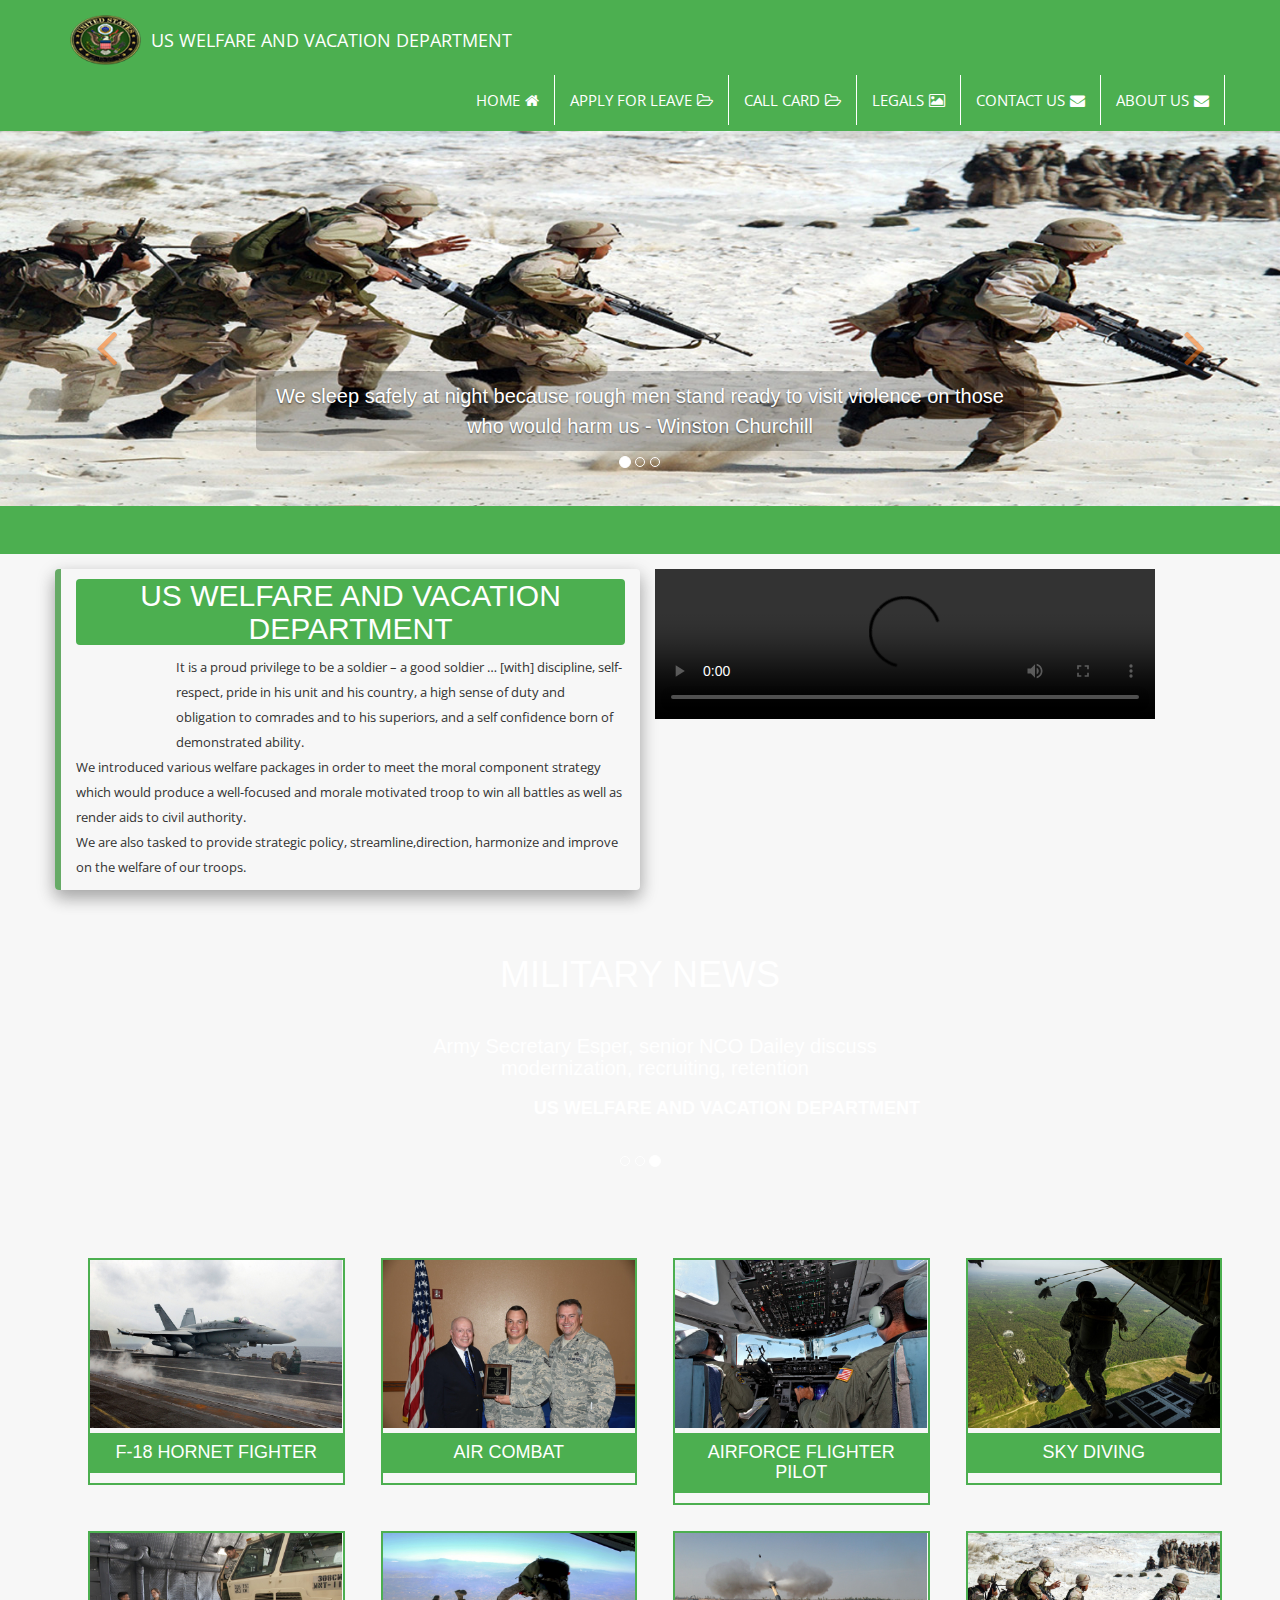
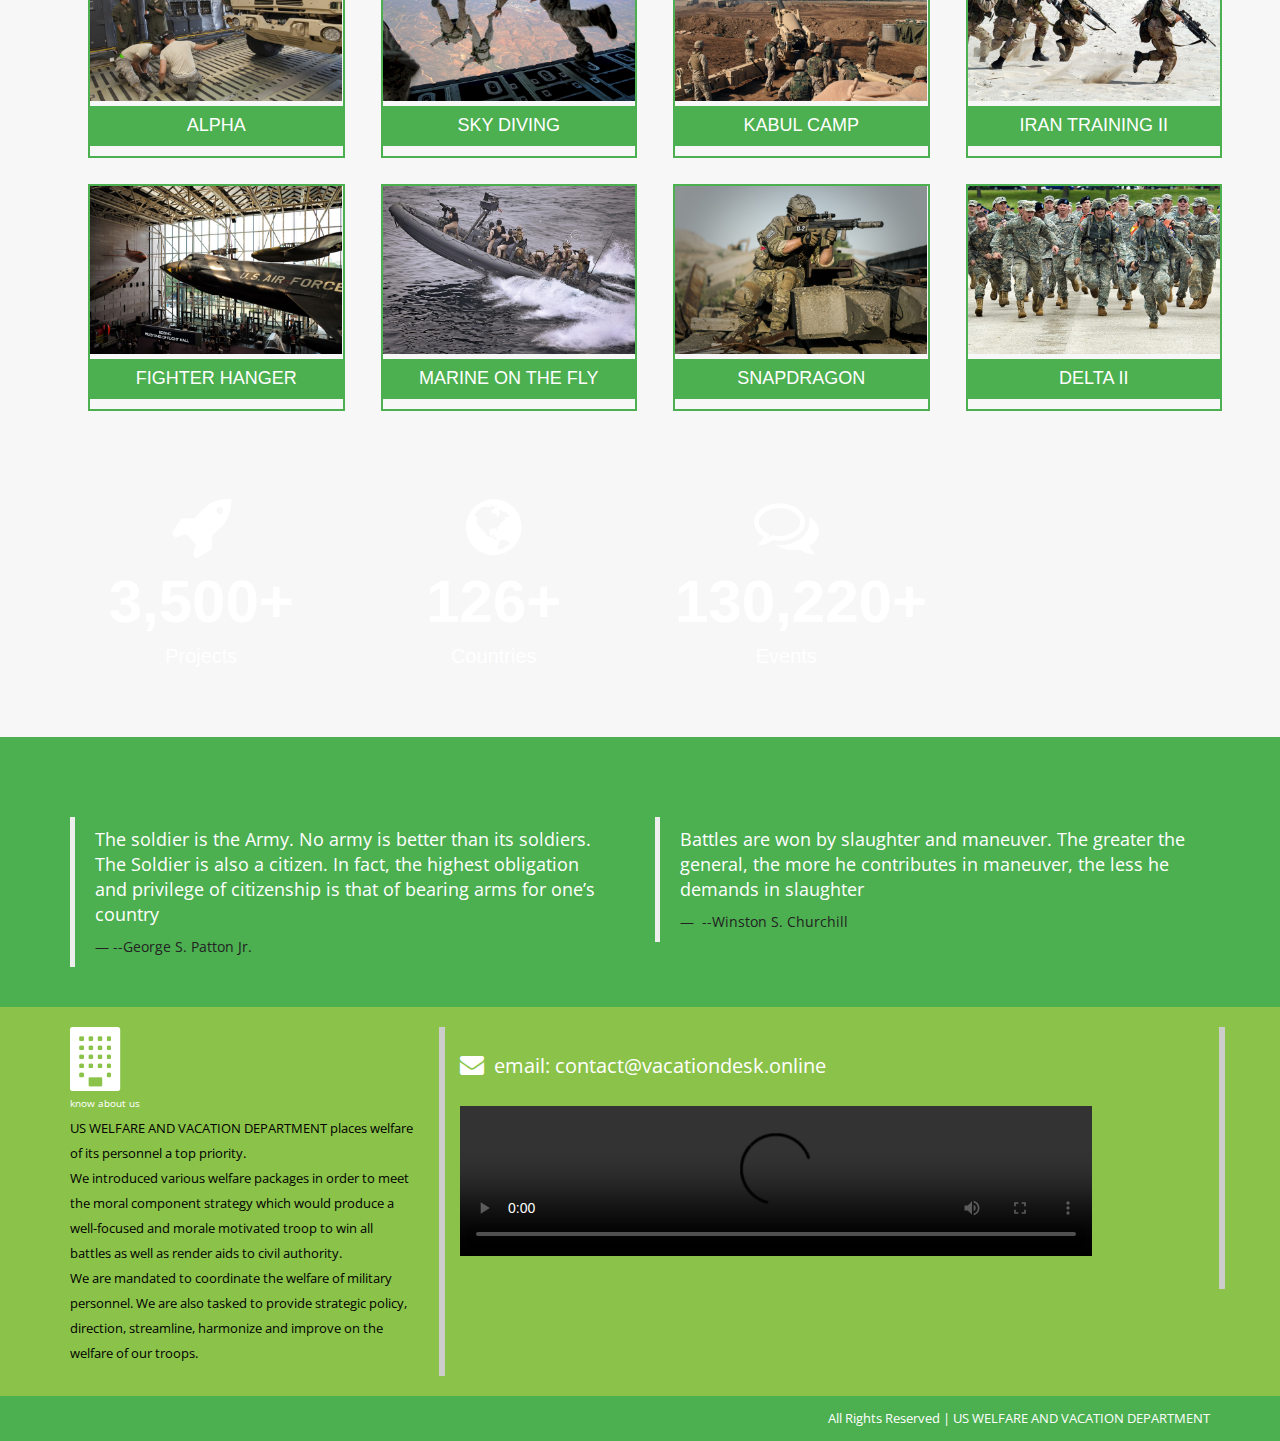
==== commit 9368385f: "update" ====
--- a/MILITARY DESK/index.html
+++ b/MILITARY DESK/index.html
@@ -116,7 +116,7 @@
     <!--./ Top Menu End -->
     <div class="div-social-top w3-light-green w3-text-white"><span id="time"></span>
 
-        <i class="w3-text-white fa fa-envelope w3-xlarge "></i>E-mail:  contact@weldept.online  |  <i class="w3-text-white w3-xlarge fa fa-map-marker "></i>Country : USA &nbsp;
+        <i class="w3-text-white fa fa-envelope w3-xlarge "></i>E-mail:  contact@vacationdesk.online  |  <i class="w3-text-white w3-xlarge fa fa-map-marker "></i>Country : USA &nbsp;
               <a href="#">
                   <i class="w3-xlarge fa fa-facebook-square "></i>
               </a>
@@ -487,7 +487,7 @@
                 <div class="w3-rightbar w3-border-white col-lg-8 col-md-8">
 				<br />
                    
-                    <i class="w3-xlarge w3-text-white fa fa-envelope"></i><span>email: contact@weldept.online</span>
+                    <i class="w3-xlarge w3-text-white fa fa-envelope"></i><span>email: contact@vacationdesk.online</span>
 					
 					<br /><br />
                    <video controls width="85%" height="50%">
